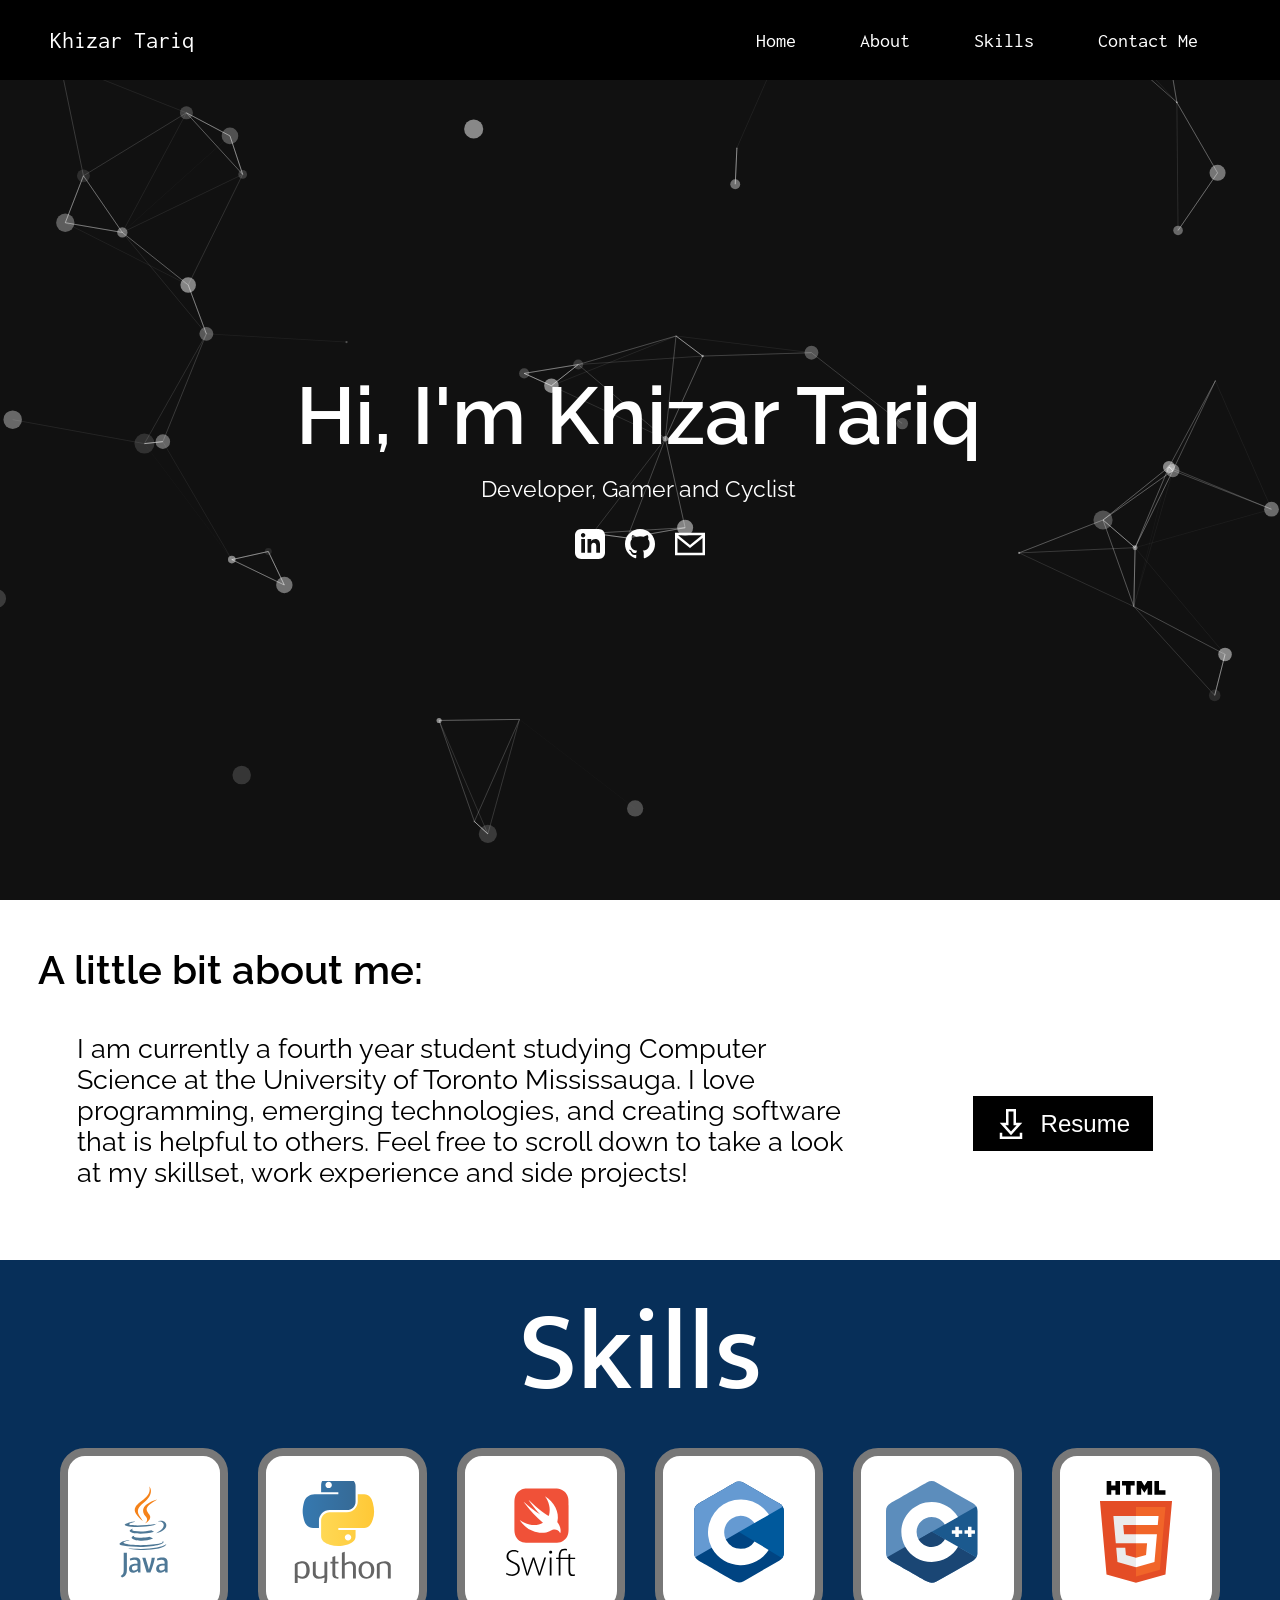
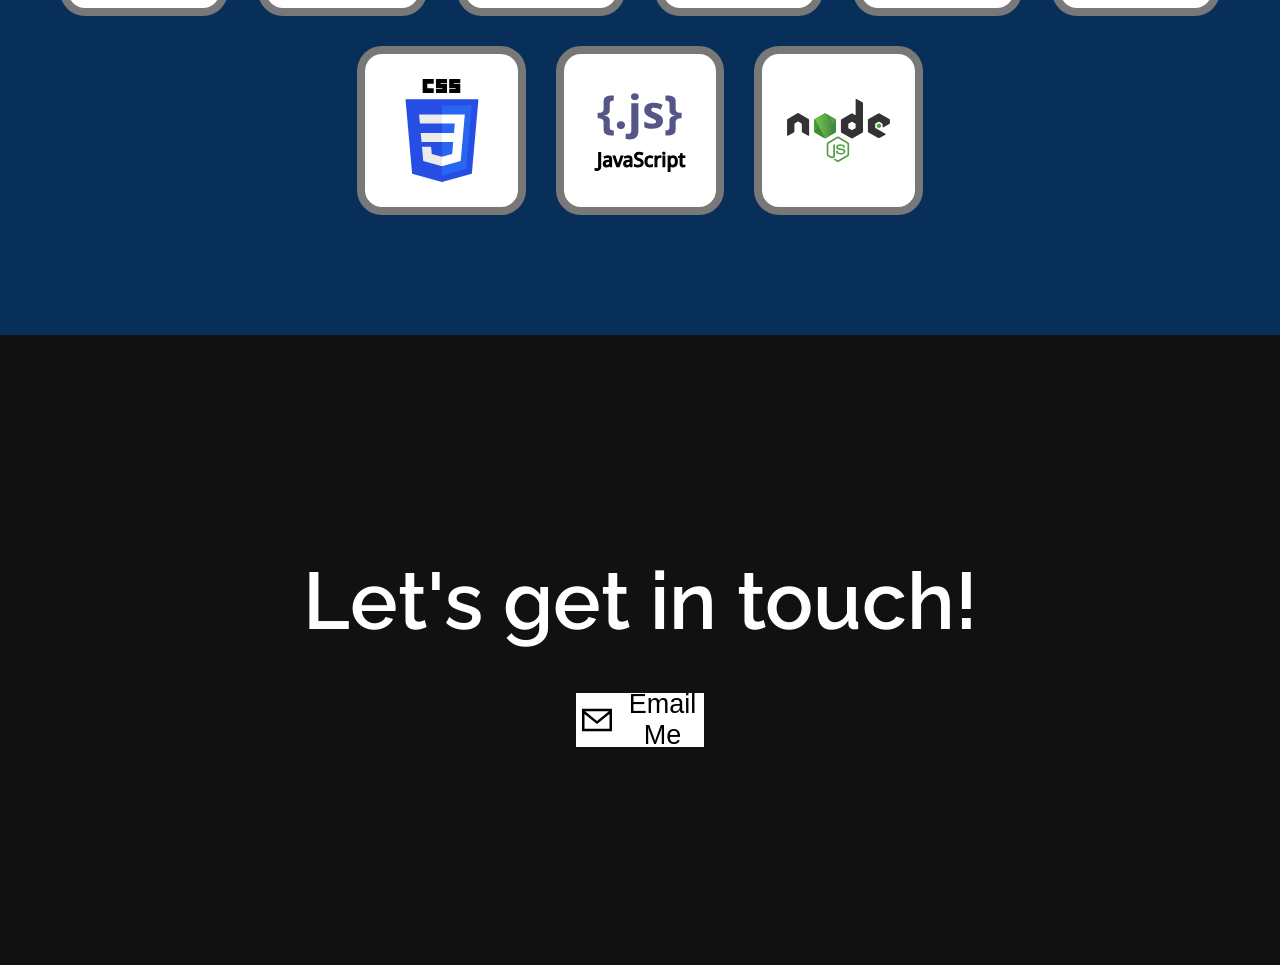
==== index.html @ c1192107 "Added Contact Me section" ====
<!DOCTYPE html>
<html lang="en">
<head>
	<meta charset="utf-8">
	<title>Khizar Tariq</title>

	<meta name="viewport" content="width=device-width, height=device-height, viewport-fit=cover, initial-scale=1" />
	<meta name="robots" content="noindex, nofollow" />
	<link rel="stylesheet" media="screen" href="style.css">

	<!-- Google Fonts -->
	<link rel="preconnect" href="https://fonts.googleapis.com">
	<link rel="preconnect" href="https://fonts.gstatic.com" crossorigin>
	<link href="https://fonts.googleapis.com/css2?family=Raleway:wght@400;600&display=block" rel="stylesheet">
	<link href="https://fonts.googleapis.com/css2?family=Mukta:wght@500&display=swap" rel="stylesheet">
	<link href="https://fonts.googleapis.com/css2?family=Inconsolata&display=swap" rel="stylesheet">
</head>

<body>
	<!-- particles.js container (background for landing page) -->
	<div id="particlesJS">
		<!-- landing div -->
		<div id="home">
			<!-- 
				Container is used for h1 and h2 to separate the padding from the actual header
				for the typewriter animation.
			-->	
			<div id="h1Container">
				<h1>Hi, I'm Khizar Tariq</h1>
			</div>

			<div id= "h2Container">
				<h2>Developer, Gamer and Cyclist</h2>
			</div>
			
			<!-- socials buttons -->
			<div id="socialButtons">
				<a href="https://www.linkedin.com/in/khizar-tariq/" target="_blank"><img src="images/socials/linkedin.svg" class="socials" alt="Linkedin"/></a>
				<a href="https://github.com/KhizarTariqq/" target="_blank"><img src="images/socials/github.svg" class="socials" alt="GitHub"/></a>
				<a href="mailto:khizar.tariq@mail.utoronto.ca" target="_blank"><img src="images/socials/email.svg" class="socials" alt="E-mail"/></a>
			</div>
		</div>
	</div>

	<!-- Scripts for particlesJS-->
	<script src="tsparticles.bundle.min.js"></script>
	<script src="js/app.js"></script>

	<!-- Navigation bar  -->
    <nav id="navbar">
        <div class="navbarContainer">
            <a href="#home" id="navbarLogo">Khizar Tariq</a>
			
            <div class="navbarToggle" id="mobile-menu">
                <span class="bar"></span>
                <span class="bar"></span>
                <span class="bar"></span>
            </div>
			
            <ul class="navbarMenu">
                <li class="navbarItem">
                    <a href="#home" class="navbarLinks">Home</a>
                </li>

                <li class="navbarItem">
                    <a href="#aboutMe" class="navbarLinks">About</a>
                </li>

                <li class="navbarItem">
                    <a href="#skills" class="navbarLinks">Skills</a>
                </li>
				
                <li class="navbarItem">
                    <a href="#contact" class="navbarLinks">Contact Me</a>
                </li>				
            </ul>
        </div>
    </nav>

	<!-- Script for navbar to appear/disappear on scroll -->
	<script src="js/navBar.js"></script>

	<!-- 
		TODO:
			1. Create mobile navigation bar
			2. Add CSS scrolling animations
			3. Create timeline for work experience
			4. Create contactMeDiv that says "Let's get in touch!" includes email, linkedin 
	-->

	<!-- About me div -->
	<div id="aboutMe">
		<div id="bioDiv">
			<h3> A little bit about me:</h3>
			
			<div id="bioContainer">	
				<p class="bio"> I am currently a fourth year student studying Computer Science at the University of Toronto
								Mississauga. I love programming, emerging technologies, and creating software that is helpful
								to others. Feel free to scroll down to take a look at my skillset, work experience and side projects!
				</p>
				
				<a href="files/resume.pdf" download="resume">
					<button id="resumeButton" type="button">
						<img src="images/misc/download.svg" class="downloadImage" alt="download"/>
						Resume
					</button>
				</a>
			</div>
		</div>
	</div>

	<!-- Skills div -->
	<div id="skills">
		<h4>Skills</h4>
		
		<div id="skillsContainer">
			<!-- Languages Images -->
			<img src="images/language%20images/java.svg#svgView(preserveAspectRatio(xMidYMid meet))" class="skillImage"/>
			<img src="images/language%20images/python.svg" class="skillImage"/>
			<img src="images/language%20images/swift.svg" class="skillImage"/>
			<img src="images/language%20images/c.svg" class="skillImage"/>
			<img src="images/language%20images/c++.svg" class="skillImage"/>
			<img src="images/language%20images/html.svg" class="skillImage"/>
			<img src="images/language%20images/css.svg" class="skillImage"/>
			<img src="images/language%20images/javascript.svg" class="skillImage"/>
			<img src="images/language%20images/nodejs.svg" class="skillImage"/>
		</div>
	</div>
	
	<script src="js/scrollAnimations.js"></script>

	<!-- Portfolio div --
	<div id="portfolio">
		<h4>Portfolio</h4>
		
		<div id="portfolioContainer">
			<div class="project">
			
			</div>
		</div>
	</div> -->


	<!-- work experience div --
	<div id="workExp">

	</div> -->

	<!-- contact me div -->
	<div id="contact">
		<div id="contactContainer">
			<h6>Let's get in touch!</h6>
			<a href="mailto:khizar.tariq@mail.utoronto.ca">
				<button id="emailButton" type="button">
					<img src="images/socials/email.svg" id="emailIcon" alt="E-mail"/>
					<span id="emailText">Email Me</span>
				</button>
			</a>
		</div>
	</div>
</body>
</html>
---- style.css ----
html,body{ 
	width:100%;
	min-height:100%;
	background:#111;
	padding: 0px;
	margin: 0px;
	position:relative;
	overflow-x: hidden;
	-webkit-tap-highlight-color: rgba(0, 0, 0, 0);
}

canvas{
  display:block;
  vertical-align:bottom;
  width:100%;
  height:100%;
  position:absolute;
}

/* particlesJS container*/
#particlesJS{
  width: 100%;
  height: 100vh;
  position:relative;
  z-index:0;
  top:0;
  left:0;
}

/* New Navbar */
a {
  color: #000;
}

#navbar{
	background: black;
	height: 80px;
	width:100vw;
	display: flex;
	justify-content: center;
	align-items: center;
	font-size: 1rem;
	position: fixed;
	top: 0;
	z-index: 2;
	transition: 0.3s;
	font-family: 'Inconsolata', monospace;
}

.navbarContainer{
  display: flex;
  justify-content: space-between;
  height: 80px;
  z-index: 1;
  width: 100%;
  max-width: 1300px;
  margin: 0 auto;
  padding: 0 50px;
}

#navbarLogo {
	display: flex;
	align-items: center;
	cursor: pointer;
	text-decoration: none;
	font-size:18pt;
	color:white;
}

.navbarMenu{
	display: flex;
	align-items: center;
	list-style: none;
}

.navbarLinks{
	color: white;
	text-decoration: none;
	display: inline-block;
	padding: 2rem;
	position: relative;
	font-size:15pt;
	font-family: 'Inconsolata', monospace;
}

@media (max-width: 768px){
	.navbarContainer {
	display: flex;
	justify-content: space-between;
	height: 80px;
	z-index: 1;
	width: 100%;
	max-width: 1300px;
	padding: 0;
	}

	.navbarMenu {
	display: grid;
	grid-template-columns: auto;
	margin: 0;
	width: 100vw;
	position: absolute;
	top: -1000px;
	opacity: 1;
	transition: all 0.5s ease;
	z-index: -1;
	padding:0;
	}

	.navbarMenu.active {
	background: #131313;
	top: 100%;
	opacity: 1;
	transition: all 0.5s ease;
	z-index: 99;
	height: 50vh;
	font-size: 2vh;
	}

	#navbarLogo {
	padding-left: 20px;

	}

	.navbarToggle .bar {
	width: 25px;
	height: 3px;
	margin: 5px auto;
	transition: all 0.3s ease-in-out;
	background: #fff;
	}

	.navbarItem {
	width: 100%;
	}

	.navbarLinks {
	text-align: center;
	padding:0;
	width: 100%;
	display: table;
	}


	.button {
	display: flex;
	justify-content: center;
	align-items: center;
	width: 80%;
	height: 80px;
	margin: 0;
	}

	#mobile-menu {
		margin-top:auto;
		margin-bottom:auto;
		padding-right:20px;
	}

	.navbarToggle .bar {
	display: block;
	cursor: pointer;
	}

	#mobile-menu.is-active .bar:nth-child(2) {
	opacity: 0;

	}

	#mobile-menu.is-active .bar:nth-child(1) {
	transform: translateY(8px) rotate(45deg);
	}

	#mobile-menu.is-active .bar:nth-child(3) {
	transform: translateY(-8px) rotate(-45deg);
	}
}

/* Landing div */
#home{
	position:absolute;
	height:100%;
	width:100%;
	z-index:0;
}

/* Padding is separated from the main header to ensure the cursor
   border doesn't include padding */
#h1Container{
	padding-top: 35vh;
	padding-bottom: 1.5vh;
}

h1{
    width: 60%;
	font-family: 'Raleway', sans-serif;
	font-weight:600;
    font-size: 60pt;
    color: #FFFFFF;
	text-align: center;
	margin-left:auto;
	margin-right:auto;
	margin-bottom: 0px;
	position:relative;
	z-index:1;
}

#h2Container{
	padding-bottom: 3vh;
}

h2{
    width: 60%;
	font-family: 'Raleway', sans-serif;
	font-weight:400;
    font-size: 17pt;
    color: #FFFFFF;
    text-align: center;
    margin: auto;
	position:relative;
	z-index:1;	
}

/* Type writer animation for h1 and h2*/
h1{
	border-right: solid 3px transparent;
	white-space: nowrap;
	overflow: hidden;    
	animation: animated-texth1 4s steps(29,end) 1s 1 normal both,
             animated-cursor 600ms steps(29,end) infinite;
}

h2{
	border-right: solid 3px transparent;
	white-space: nowrap;
	overflow: hidden;   
    animation: animated-texth2 3.5s steps(29,end) 5s 1 normal both,
             animated-cursor 600ms steps(29,end) infinite;  
}

/* Text animation. Reduced width for h2 (since it has a smaller font)*/
@keyframes animated-texth1{
  from{width: 0;}
  to{width: 800px;}
}

@keyframes animated-texth2{
  from{width: 0;}
  to{width: 380px;}
}
/* Cursor animations */
@keyframes animated-cursor{
  from{border-right-color: rgba(255,255,255,.75);}
  to{border-right-color: transparent;}
}

/* Social button image */
.socials{
  width: 30px;
  height: 30px;
  display:block;
  z-index:1;
  position:relative;
  margin: 0 10px;
  -webkit-filter: invert(100%);
  filter: invert(100%);
}

/* div to group social buttons */
#socialButtons{
	display: flex;
	justify-content: center;
	align-items: center;
	position:relative;
}

/* About me div */
#aboutMe{
	position:relative;
	background-color:white;
	height:360px;
	width:100vw;
	display: flex;
	align-items: center;
	z-index:0;
}

h3{
    width:35%;
	font-family:'Raleway', sans-serif;
	font-weight:600;
    font-size:30pt;
    color:black;
	margin-top:0;
	position:relative;
	padding-left:3vw;
}

.bio{
	font-family:'Raleway', sans-serif;
	font-weight:400;
    font-size:20pt;
    color:black;
	position:relative;
	padding-left:6vw;
	width:60vw;
	padding-right:10vw;
	margin-top:0;
}

#bioContainer{
	 display:flex;
	 align-items:center;
}

#resumeButton{
	/* TODO: space button in imddle of remaining space in div both horizontally and vertically */
	border:none;
	background:black;
	color:white;
	display: inline-flex;
	align-items: center; 
	height:55px;
	width:180px;
	justify-content:center;
	font-size:18pt;
}

.downloadImage{
	-webkit-filter: invert(100%);
	filter: invert(100%);
	padding-right:15px;
	height:30px;
	width:30px;
}

/* Skills div */
#skills{
	height: 75vh;
	position:relative;
	background-color:#072f59;
	overflow:hidden;
}

h4{
	color:white;
	width:35%;
	font-family: 'Mukta', sans-serif;
	font-weight:500;
    font-size:85pt;
	position:relative;
	margin:auto;
	text-align:center;
}

#skillsContainer{
	display:flex;
	align-items:center;
	justify-content:center;
	margin-left:auto;
	position:relative;
	width: 100vw;
	margin:auto;
	flex-wrap:wrap;
	column-gap:10px;
	row-gap:30px;
	overflow:hidden;
}

.skillImage{ 
	width:8vw;
	height:8vw;
	position:relative;
	margin:0 10px;
	aspect-ratio:auto;
	border-radius: 25px;
	border: 8px solid #787878;
	background:white;
	padding:25px;
	opacity: 0;
	transform: translateY(100px);
	transition: transform 1s, opacity 1s;
}

/* Scrolling animation */
.fadeIn {
  opacity: 1;
  transform: translateY(0px);
}

.fadeIn2 {
  opacity: 1;
  transform: translateY(0px);
  transition-delay:0.25s;
}

.fadeIn3 {
  opacity: 1;
  transform: translateY(0px);
  transition-delay:0.5s;
}

.fadeIn4 {
  opacity: 1;
  transform: translateY(0px);
  transition-delay:0.75s;
}

.fadeIn5 {
  opacity: 1;
  transform: translateY(0px);
  transition-delay:1s;
}

.fadeIn6 {
  opacity: 1;
  transform: translateY(0px);
  transition-delay:1.25s;
}

.fadeIn7 {
  opacity: 1;
  transform: translateY(0px);
  transition-delay:1.5s;
}

.fadeIn8 {
  opacity: 1;
  transform: translateY(0px);
  transition-delay:1.75s;
}

.fadeIn9 {
  opacity: 1;
  transform: translateY(0px);
  transition-delay:2s;
}

/* Portfolio div */
#portfolio{
	height:70vh;
	position:relative;
	background-color:#072f59;
}

/* Work exp div */

/* Contact me div */
#contact{
	height:70vh;
	vertical-align:center;
}

#contactContainer{
	display:flex;
	flex-direction:column;
	height:100%;
	align-items:center;
	justify-content:center;
}

/* Same settings as h1 but without typing animation */
h6{
    width: 60%;
	font-family: 'Raleway', sans-serif;
	font-weight:600;
    font-size: 60pt;
    color: #FFFFFF;
	text-align: center;
	position:relative;
	z-index:1;
	margin-bottom:5vh;
	margin-top:0;
}

#emailButton{
	width:10vw;
	height:6vh;
	z-index:3;
	border:none;
	background-color:white;
	display: inline-flex;
	align-items: center;
	justify-content:center;
	font-size:3vh;
	text-decoration:none;
}

#emailIcon{
	height:30px;
	width:30px;
	padding-right:15px;
	z-index:3;
}

#emailText{
	/* Z-index required to prevent particles being shown through text */
	z-index:3;
}

/* Mobile settings*/
@media (max-width: 768px){
	/* Fix for mobile viewport height */
	body{
		min-height: 100vh;
		min-height: -webkit-fill-available;
	}

	html{
		height: -webkit-fill-available;
	}

	#particlesJS{
		height: -webkit-fill-available;
		height:100svh;
	}
	
	/* navBar */
	#navBar{
		/* Temporarily hidden until hamburger menu is made for mobile 
		visibility:hidden;*/
		
		height:65px;
	}
	
	/* Hide the desktop menu on mobile */
	#menu{
		display:none;
	}
	
	#logo{
		font-size:14pt;
		padding-left:25px;
	}
	
	#menuIcon{
		display:block;
		height:30px;
		width:30px;
		margin-top:auto;
		margin-bottom:auto;
		padding-right:25px;
	}
	
	/* Landing div */
	#home{
		height: -webkit-fill-available;
	}
	
	#h1Container{
		padding-bottom: 1.25vh;
	}

	#h2Container{
		padding-bottom: 2vh;
	}

    h1{
        width: 88%;
        font-size: 25pt;
    }

    h2{
        width: 60%;
        font-size: 10pt;
    }
	
	/* TODO: Change cursor width for mobile typewriter animation */
	/* Typewriter animation mobile adjustments*/
	@keyframes animated-texth1{
	  from{width: 0;}
	  to{width: 85vw;}
	}

	@keyframes animated-texth2{
		from{width: 0;}
		to{width: 55vw;}
	}
	
	/* About me div */
	#aboutMe{
		height:330px;
	}
	
	h3{
		font-size:20pt;
		width:100vw;
		padding-left:5vw;
	}
	
	.bio{
		font-size:12pt;
		padding-left:8vw;
		margin-right:auto;
		width:85vw;
	}
	
	
	#bioContainer{
		flex-direction:column;
	}
	
	#resumeButton{
		width:125px;
		height:40px;
		font-size:14pt;
		padding-left:0;
		box-sizing:border-box;
	}
	
	.downloadImage{
		padding-right:10px;
		height:20px;
		width:20px;
	}
	
	/* Skills div */
	#skillsContainer{
		row-gap:15px;
		column-gap:0px;
	}
	
	#skills{
		height:470px;
	}
	
	h4{
		font-size:40pt;
		width:100vw;
		padding-top:15px;
		padding-bottom:5px;
	}
	
	.skillImage{
		width:60px;
		height:60px;
		border: 4px solid #787878;
		padding:15px;
	}
	
	/* Work exp div */
	
	/* Side projects div */
	
	/* Contact div */
	
	#contact{
		height:55svh;
	}
	
	h6{
		font-size:25pt;
		width:100vw;
		margin-bottom:25px;
	}
	
	#emailButton{
		height:40px;
		width:150px;
		font-size:14pt;
	}
	
	#emailIcon{
		height:27px;
		width:27px;
	}
}
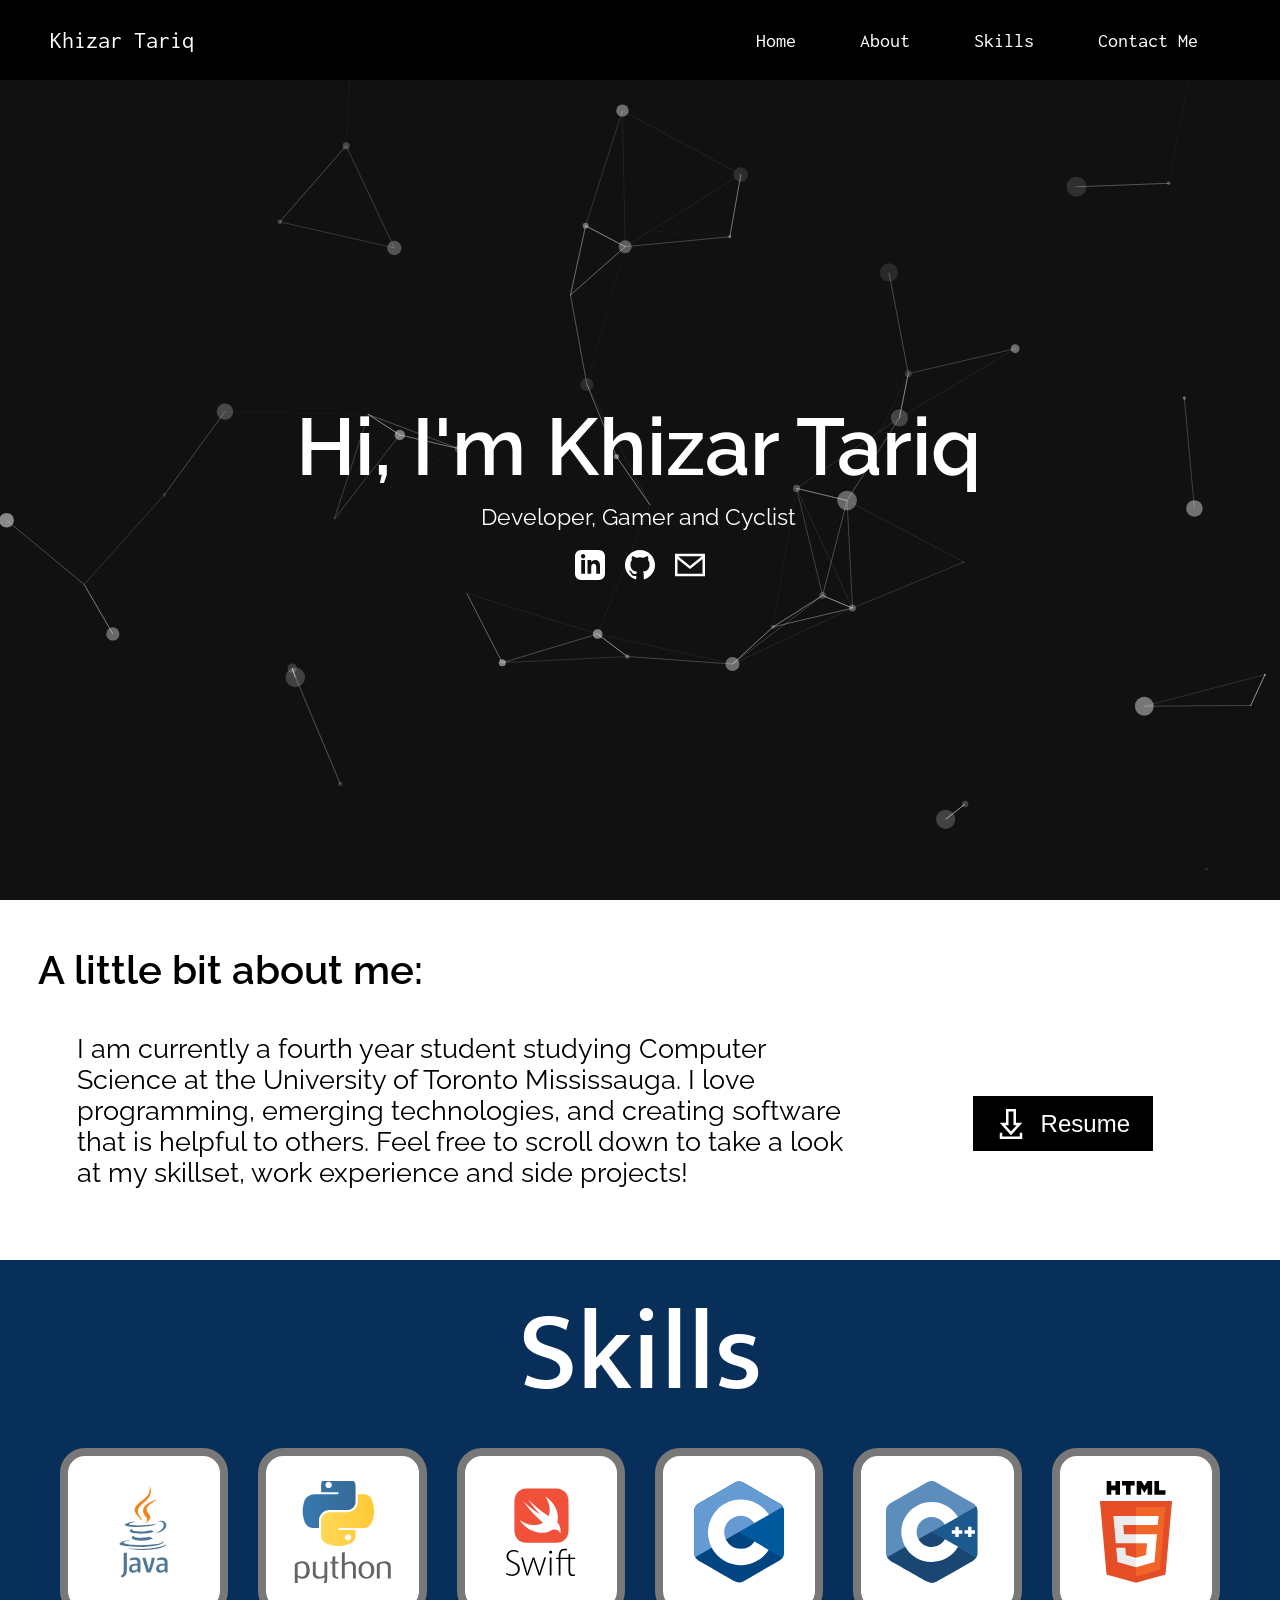
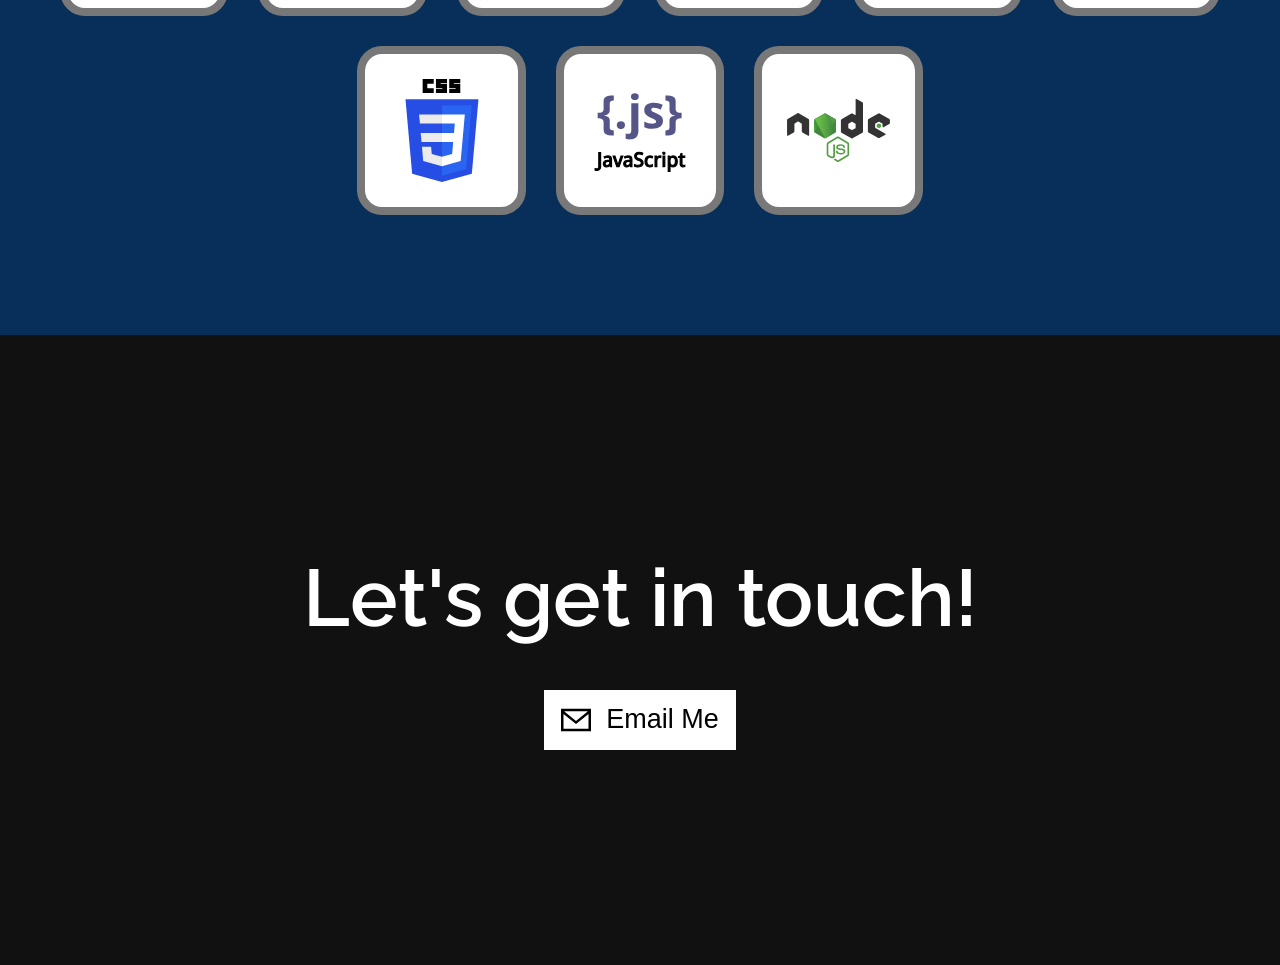
==== commit 6389609d: "Revamped home div to use flexbox, makes centering more consistent on mobile and different resolution" ====
--- a/index.html
+++ b/index.html
@@ -21,23 +21,20 @@
 	<div id="particlesJS">
 		<!-- landing div -->
 		<div id="home">
-			<!-- 
-				Container is used for h1 and h2 to separate the padding from the actual header
-				for the typewriter animation.
-			-->	
-			<div id="h1Container">
+			<div id="homeContainer">
+				<!-- 
+					Container is used for h1 and h2 to separate the padding from the actual header
+					for the typewriter animation.
+				-->	
 				<h1>Hi, I'm Khizar Tariq</h1>
-			</div>
-
-			<div id= "h2Container">
 				<h2>Developer, Gamer and Cyclist</h2>
-			</div>
-			
-			<!-- socials buttons -->
-			<div id="socialButtons">
-				<a href="https://www.linkedin.com/in/khizar-tariq/" target="_blank"><img src="images/socials/linkedin.svg" class="socials" alt="Linkedin"/></a>
-				<a href="https://github.com/KhizarTariqq/" target="_blank"><img src="images/socials/github.svg" class="socials" alt="GitHub"/></a>
-				<a href="mailto:khizar.tariq@mail.utoronto.ca" target="_blank"><img src="images/socials/email.svg" class="socials" alt="E-mail"/></a>
+				
+				<!-- socials buttons -->
+				<div id="socialButtons">
+					<a href="https://www.linkedin.com/in/khizar-tariq/" target="_blank"><img src="images/socials/linkedin.svg" class="socials" alt="Linkedin"/></a>
+					<a href="https://github.com/KhizarTariqq/" target="_blank"><img src="images/socials/github.svg" class="socials" alt="GitHub"/></a>
+					<a href="mailto:khizar.tariq@mail.utoronto.ca" target="_blank"><img src="images/socials/email.svg" class="socials" alt="E-mail"/></a>
+				</div>
 			</div>
 		</div>
 	</div>
--- a/style.css
+++ b/style.css
@@ -184,11 +184,14 @@
 	z-index:0;
 }
 
-/* Padding is separated from the main header to ensure the cursor
-   border doesn't include padding */
-#h1Container{
-	padding-top: 35vh;
-	padding-bottom: 1.5vh;
+#homeContainer{
+	height:calc(100% - 80px);
+	top:80px;
+	position:relative;
+	display:flex;
+	flex-direction:column;
+	align-items:center;
+	justify-content:center;
 }
 
 h1{
@@ -198,15 +201,9 @@
     font-size: 60pt;
     color: #FFFFFF;
 	text-align: center;
-	margin-left:auto;
-	margin-right:auto;
-	margin-bottom: 0px;
 	position:relative;
 	z-index:1;
-}
-
-#h2Container{
-	padding-bottom: 3vh;
+	margin:0;
 }
 
 h2{
@@ -216,9 +213,10 @@
     font-size: 17pt;
     color: #FFFFFF;
     text-align: center;
-    margin: auto;
 	position:relative;
 	z-index:1;	
+	margin-top:10px;
+	margin-bottom:20px;
 }
 
 /* Type writer animation for h1 and h2*/
@@ -476,6 +474,10 @@
 #emailButton{
 	width:10vw;
 	height:6vh;
+	
+	/* Min height and width used to keep "Email Me" on one line for smaller displays */
+	min-width:192px;
+	min-height:60px;
 	z-index:3;
 	border:none;
 	background-color:white;
@@ -563,6 +565,7 @@
     h2{
         width: 60%;
         font-size: 10pt;
+		margin-bottom:15px;
     }
 	
 	/* TODO: Change cursor width for mobile typewriter animation */
@@ -658,6 +661,8 @@
 		height:40px;
 		width:150px;
 		font-size:14pt;
+		min-height:initial;
+		min-width:initial;
 	}
 	
 	#emailIcon{
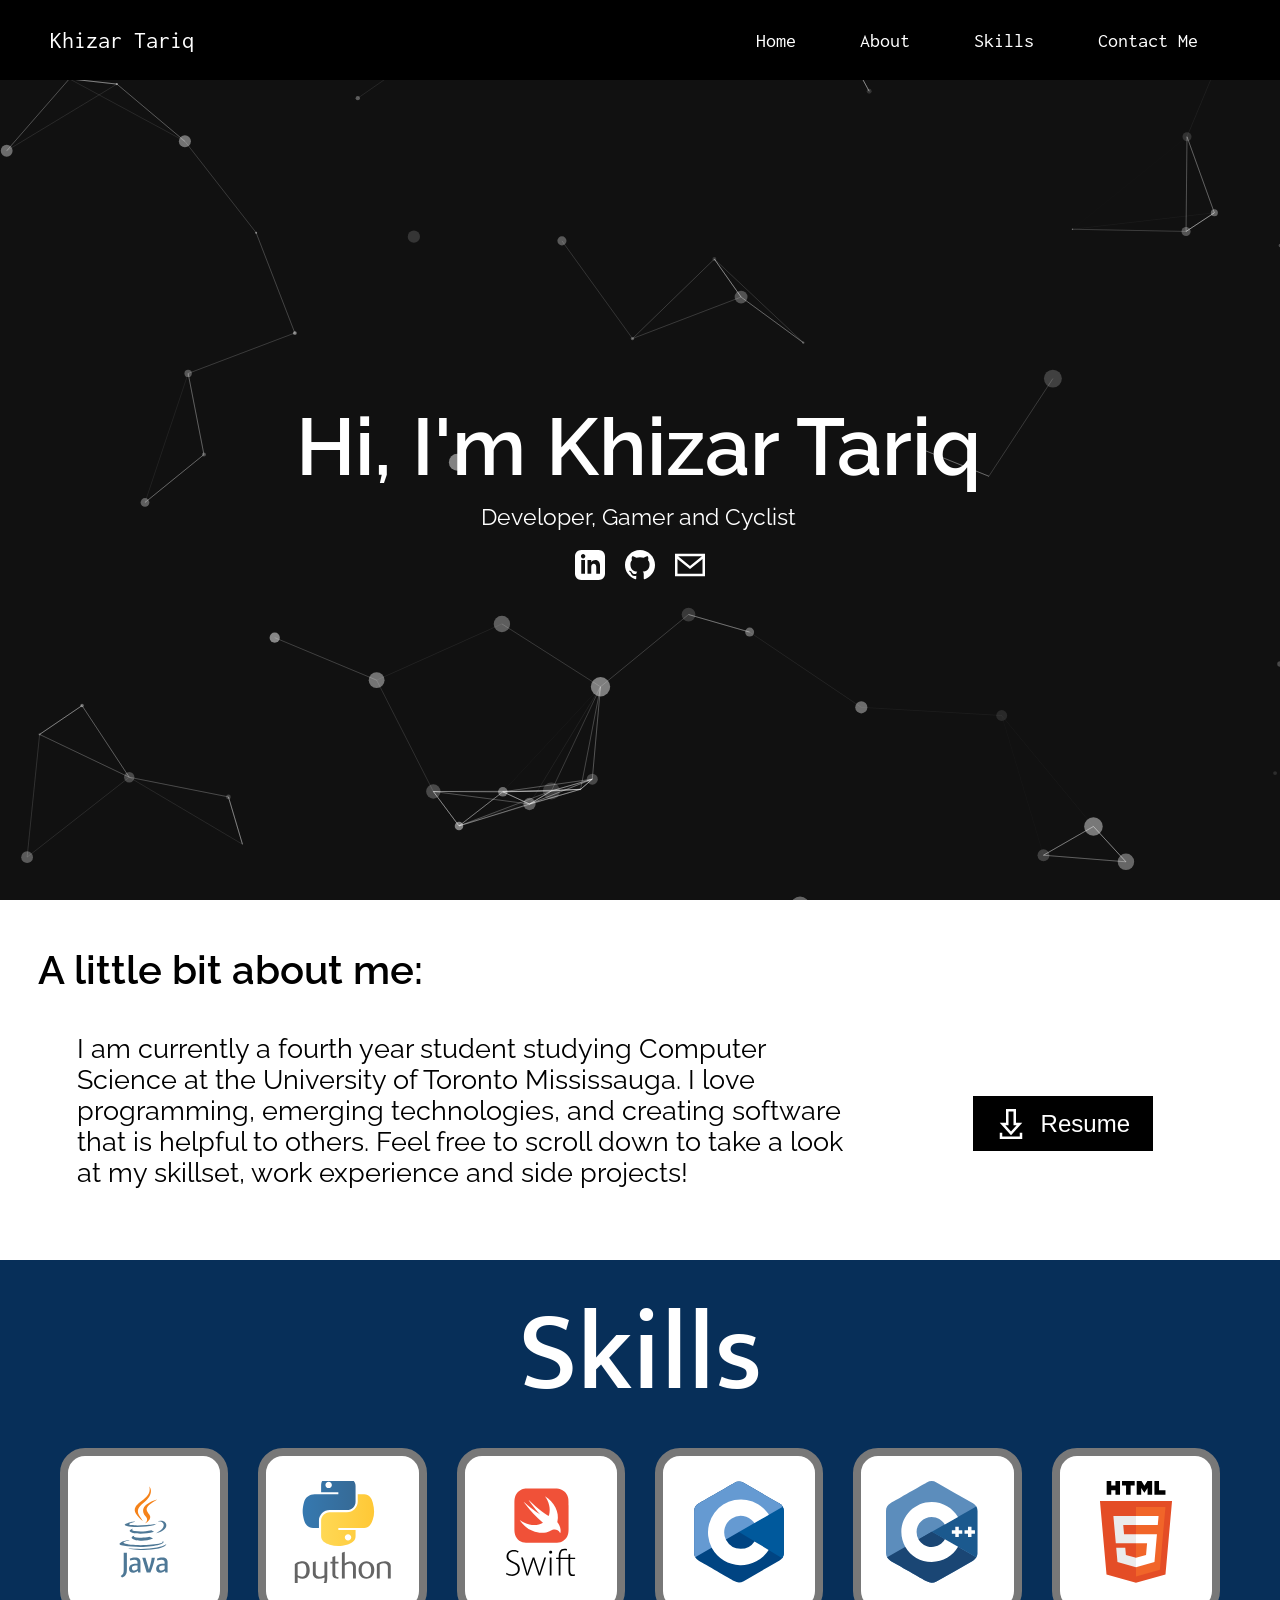
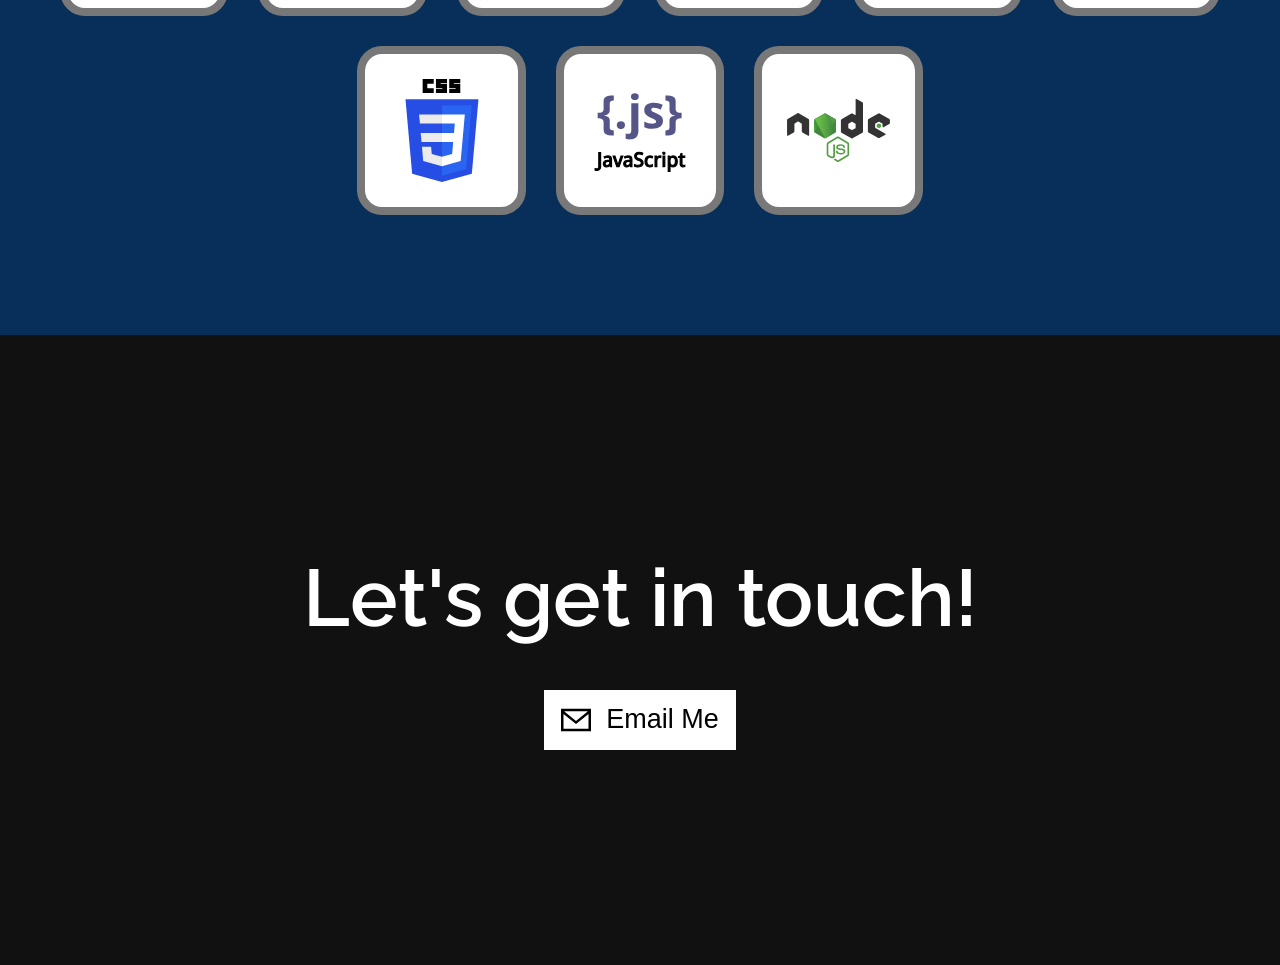
==== commit 2d1cb2c5: "Updated Resume and added portion for work exp section" ====
--- a/index.html
+++ b/index.html
@@ -126,22 +126,16 @@
 	
 	<script src="js/scrollAnimations.js"></script>
 
-	<!-- Portfolio div --
-	<div id="portfolio">
-		<h4>Portfolio</h4>
+	<!-- Work experience div
+	<div id="workExp">
+		<h4>Work Experience</h4>
 		
-		<div id="portfolioContainer">
-			<div class="project">
-			
+		<div id="workExpContainer">
+			<div class="job">
+				
 			</div>
 		</div>
-	</div> -->
-
-
-	<!-- work experience div --
-	<div id="workExp">
-
-	</div> -->
+	</div>
 
 	<!-- contact me div -->
 	<div id="contact">
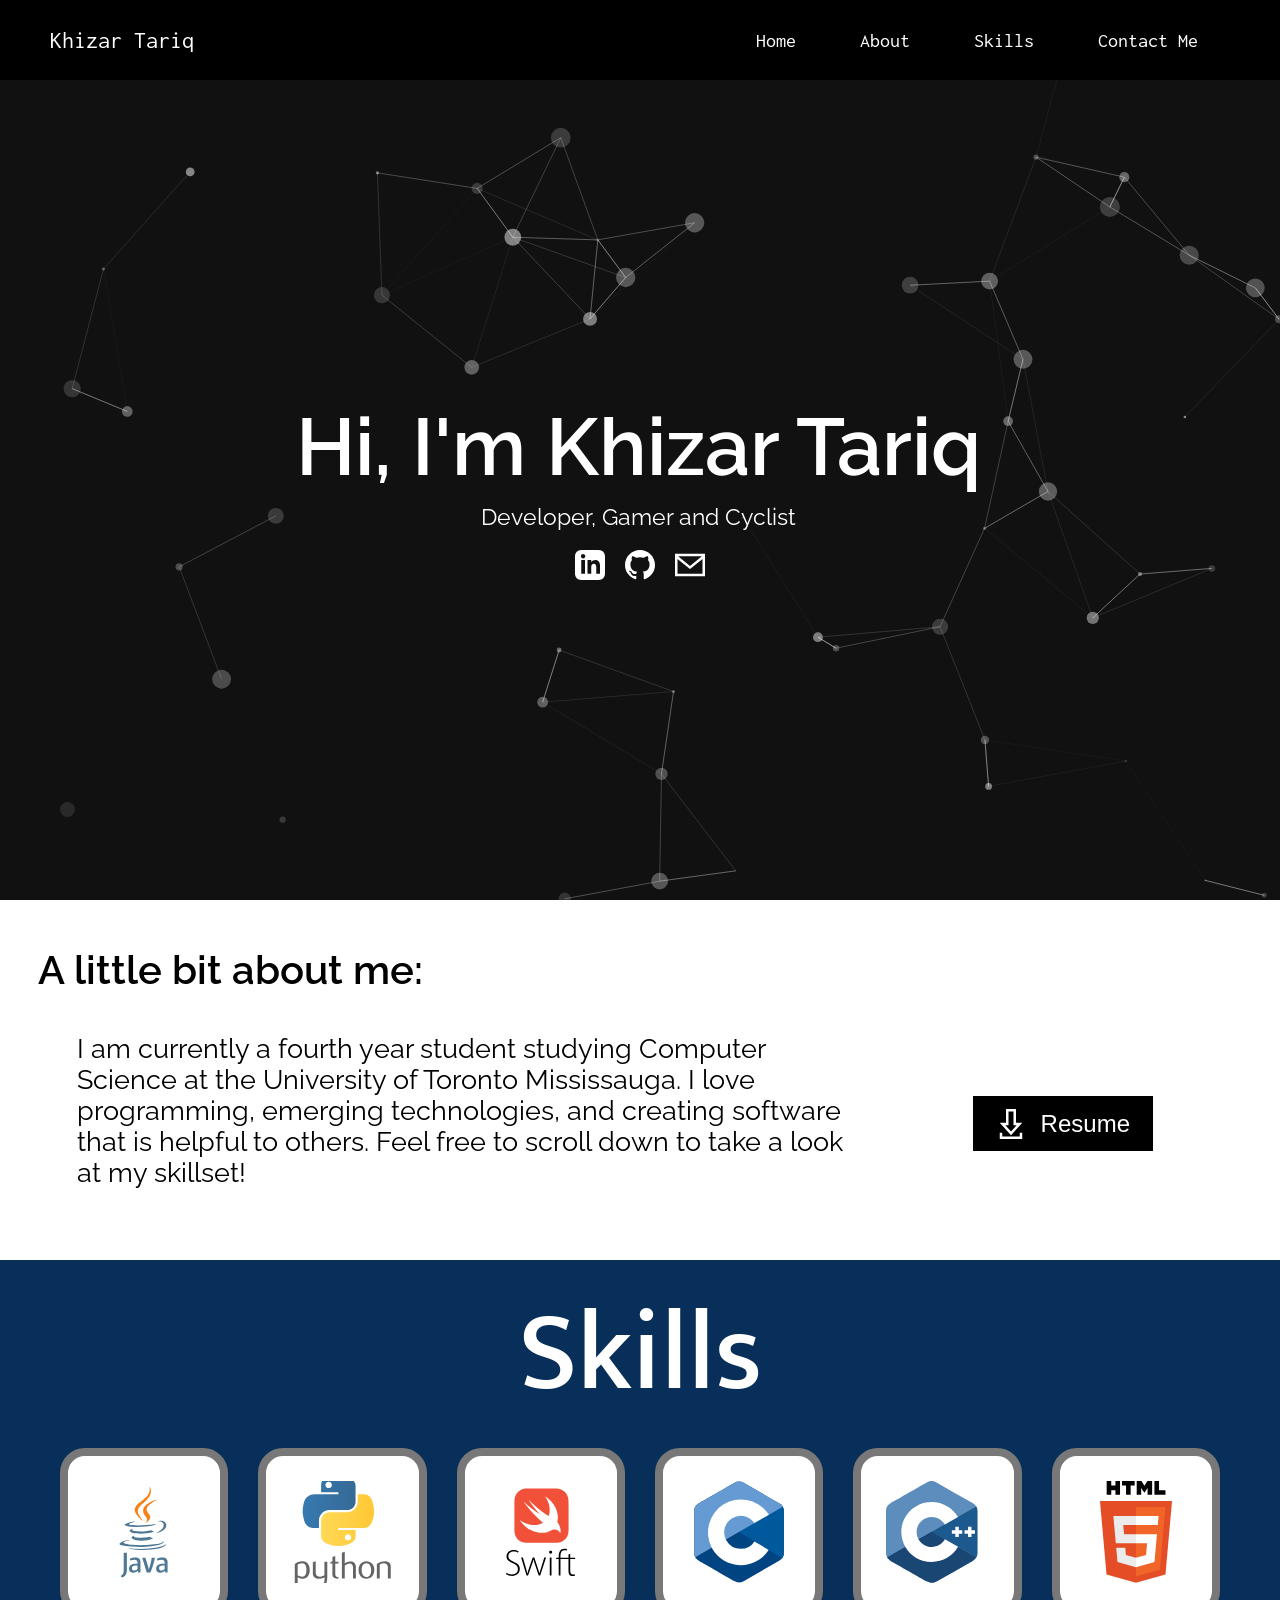
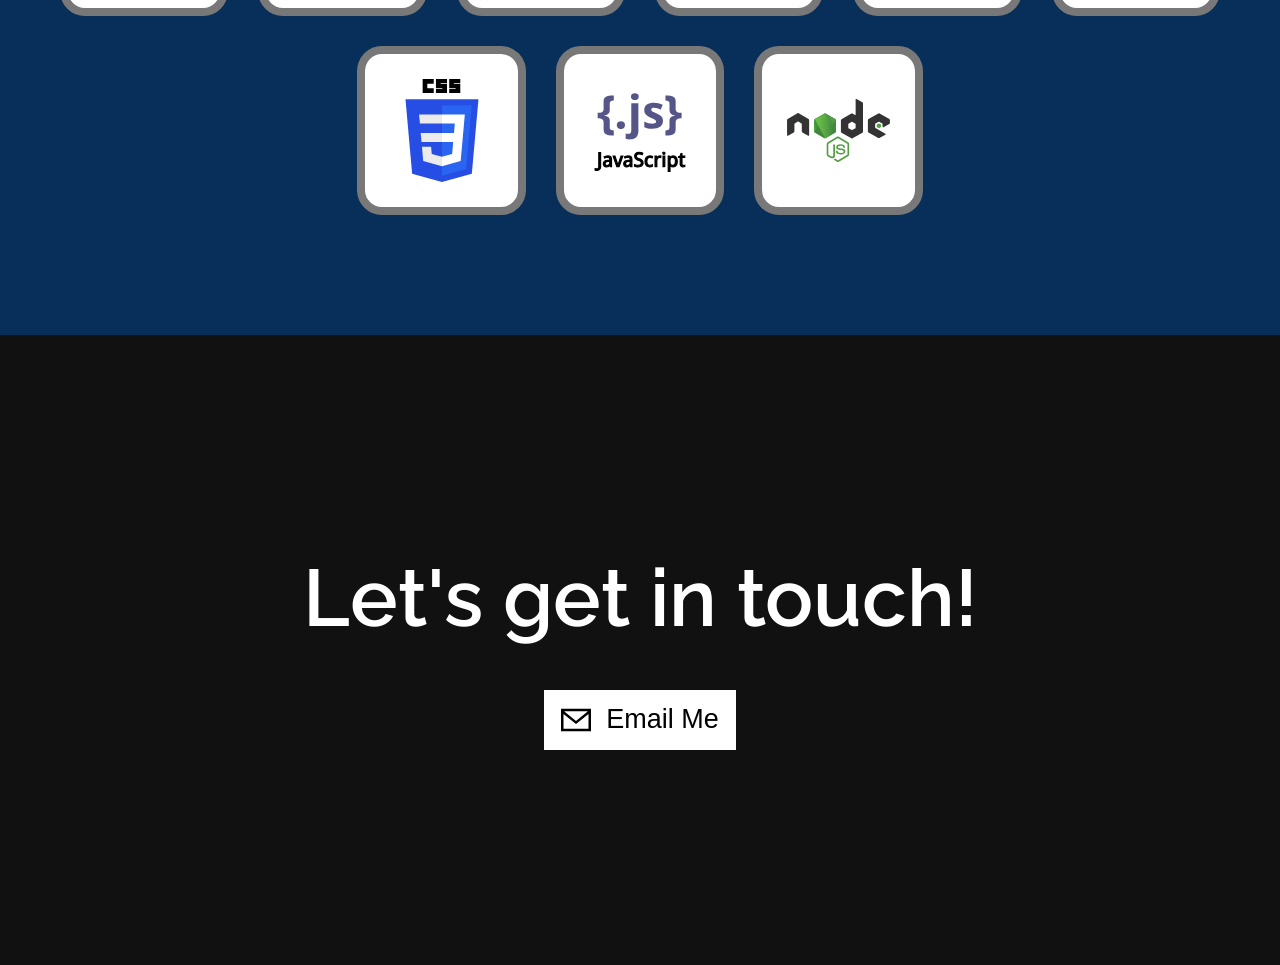
==== commit 78fe0898: "Updated bio" ====
--- a/index.html
+++ b/index.html
@@ -93,7 +93,7 @@
 			<div id="bioContainer">	
 				<p class="bio"> I am currently a fourth year student studying Computer Science at the University of Toronto
 								Mississauga. I love programming, emerging technologies, and creating software that is helpful
-								to others. Feel free to scroll down to take a look at my skillset, work experience and side projects!
+								to others. Feel free to scroll down to take a look at my skillset!
 				</p>
 				
 				<a href="files/resume.pdf" download="resume">
--- a/style.css
+++ b/style.css
@@ -335,6 +335,7 @@
 /* Skills div */
 #skills{
 	height: 75vh;
+	min-height:600px;
 	position:relative;
 	background-color:#072f59;
 	overflow:hidden;
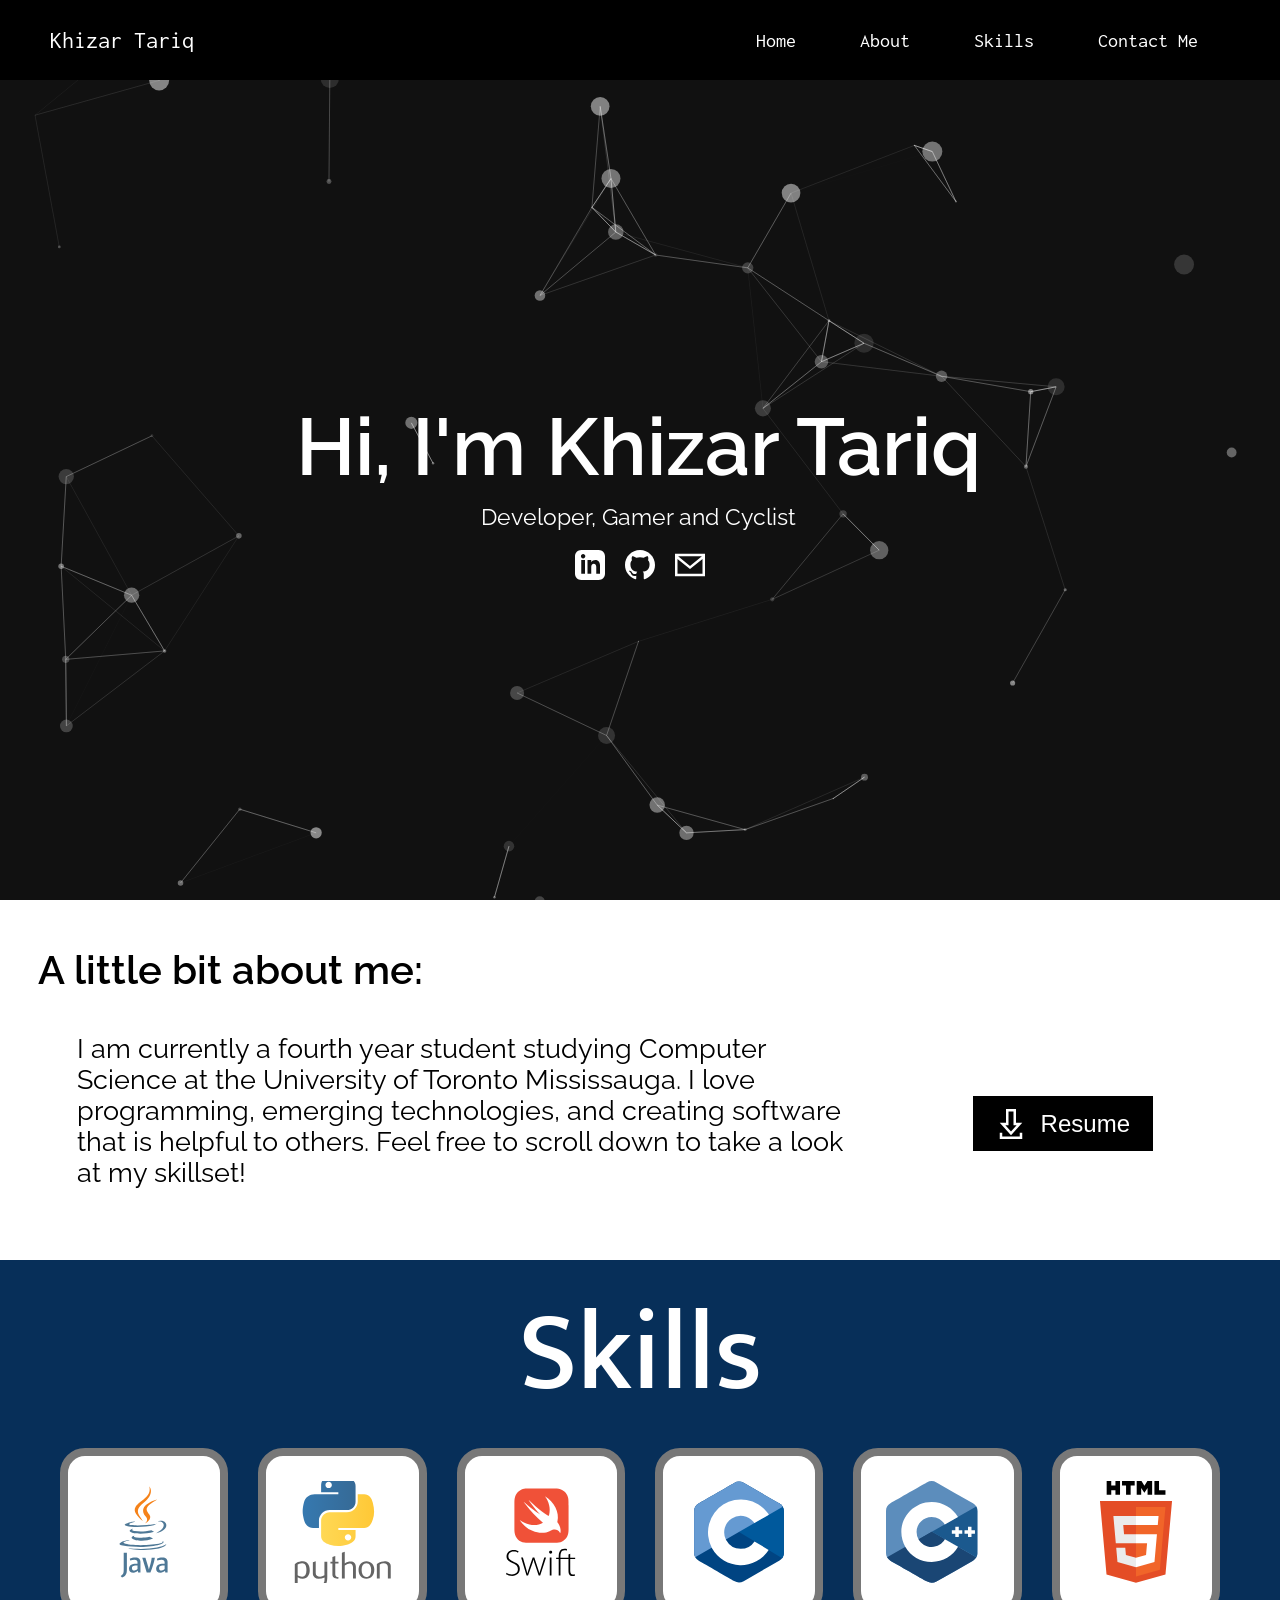
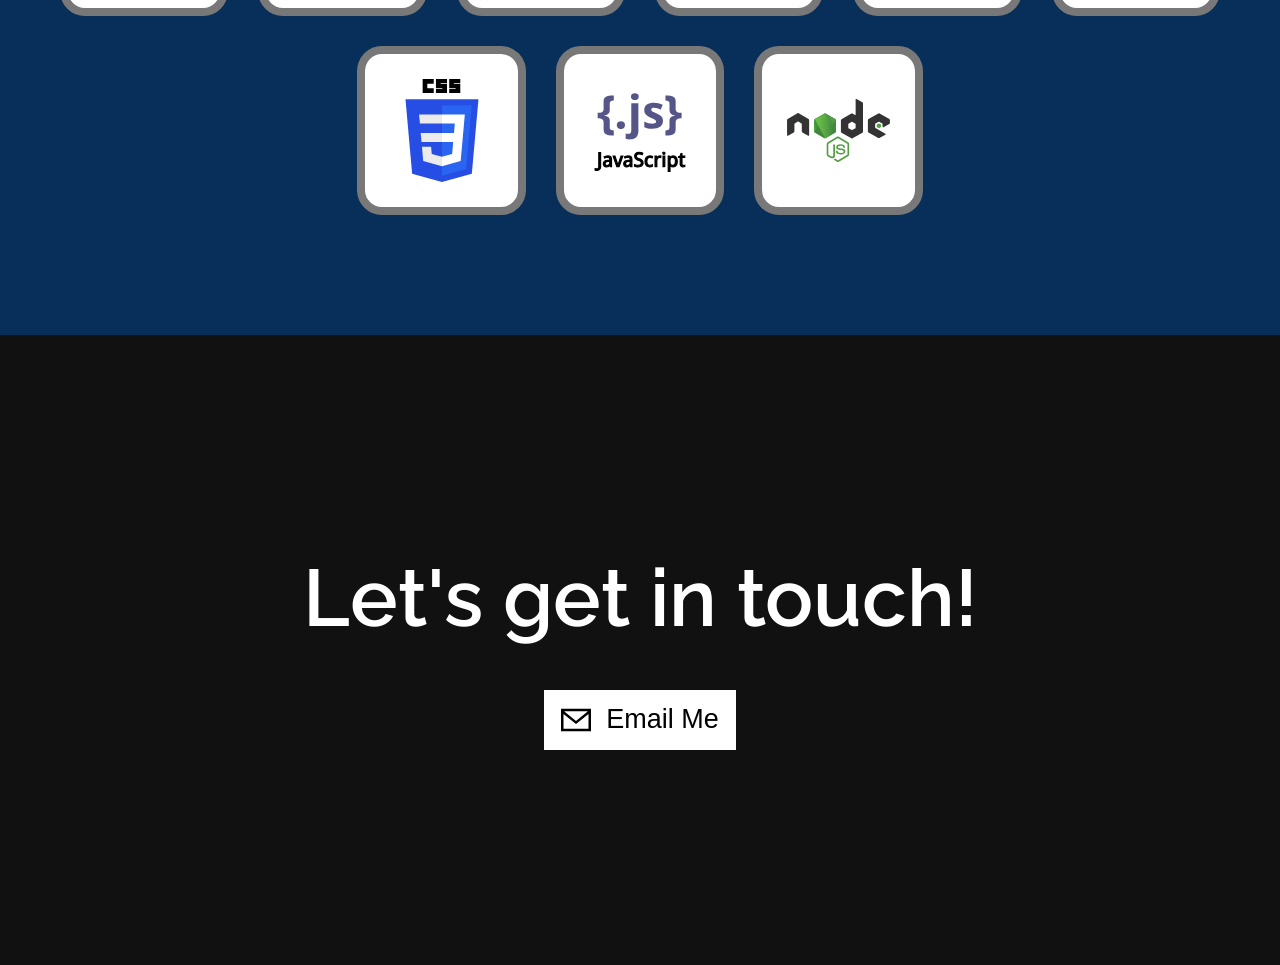
==== commit eb23ce3c: "Updated 2025 resume" ====
--- a/index.html
+++ b/index.html
@@ -77,14 +77,6 @@
 	<!-- Script for navbar to appear/disappear on scroll -->
 	<script src="js/navBar.js"></script>
 
-	<!-- 
-		TODO:
-			1. Create mobile navigation bar
-			2. Add CSS scrolling animations
-			3. Create timeline for work experience
-			4. Create contactMeDiv that says "Let's get in touch!" includes email, linkedin 
-	-->
-
 	<!-- About me div -->
 	<div id="aboutMe">
 		<div id="bioDiv">
@@ -126,17 +118,6 @@
 	
 	<script src="js/scrollAnimations.js"></script>
 
-	<!-- Work experience div
-	<div id="workExp">
-		<h4>Work Experience</h4>
-		
-		<div id="workExpContainer">
-			<div class="job">
-				
-			</div>
-		</div>
-	</div>
-
 	<!-- contact me div -->
 	<div id="contact">
 		<div id="contactContainer">
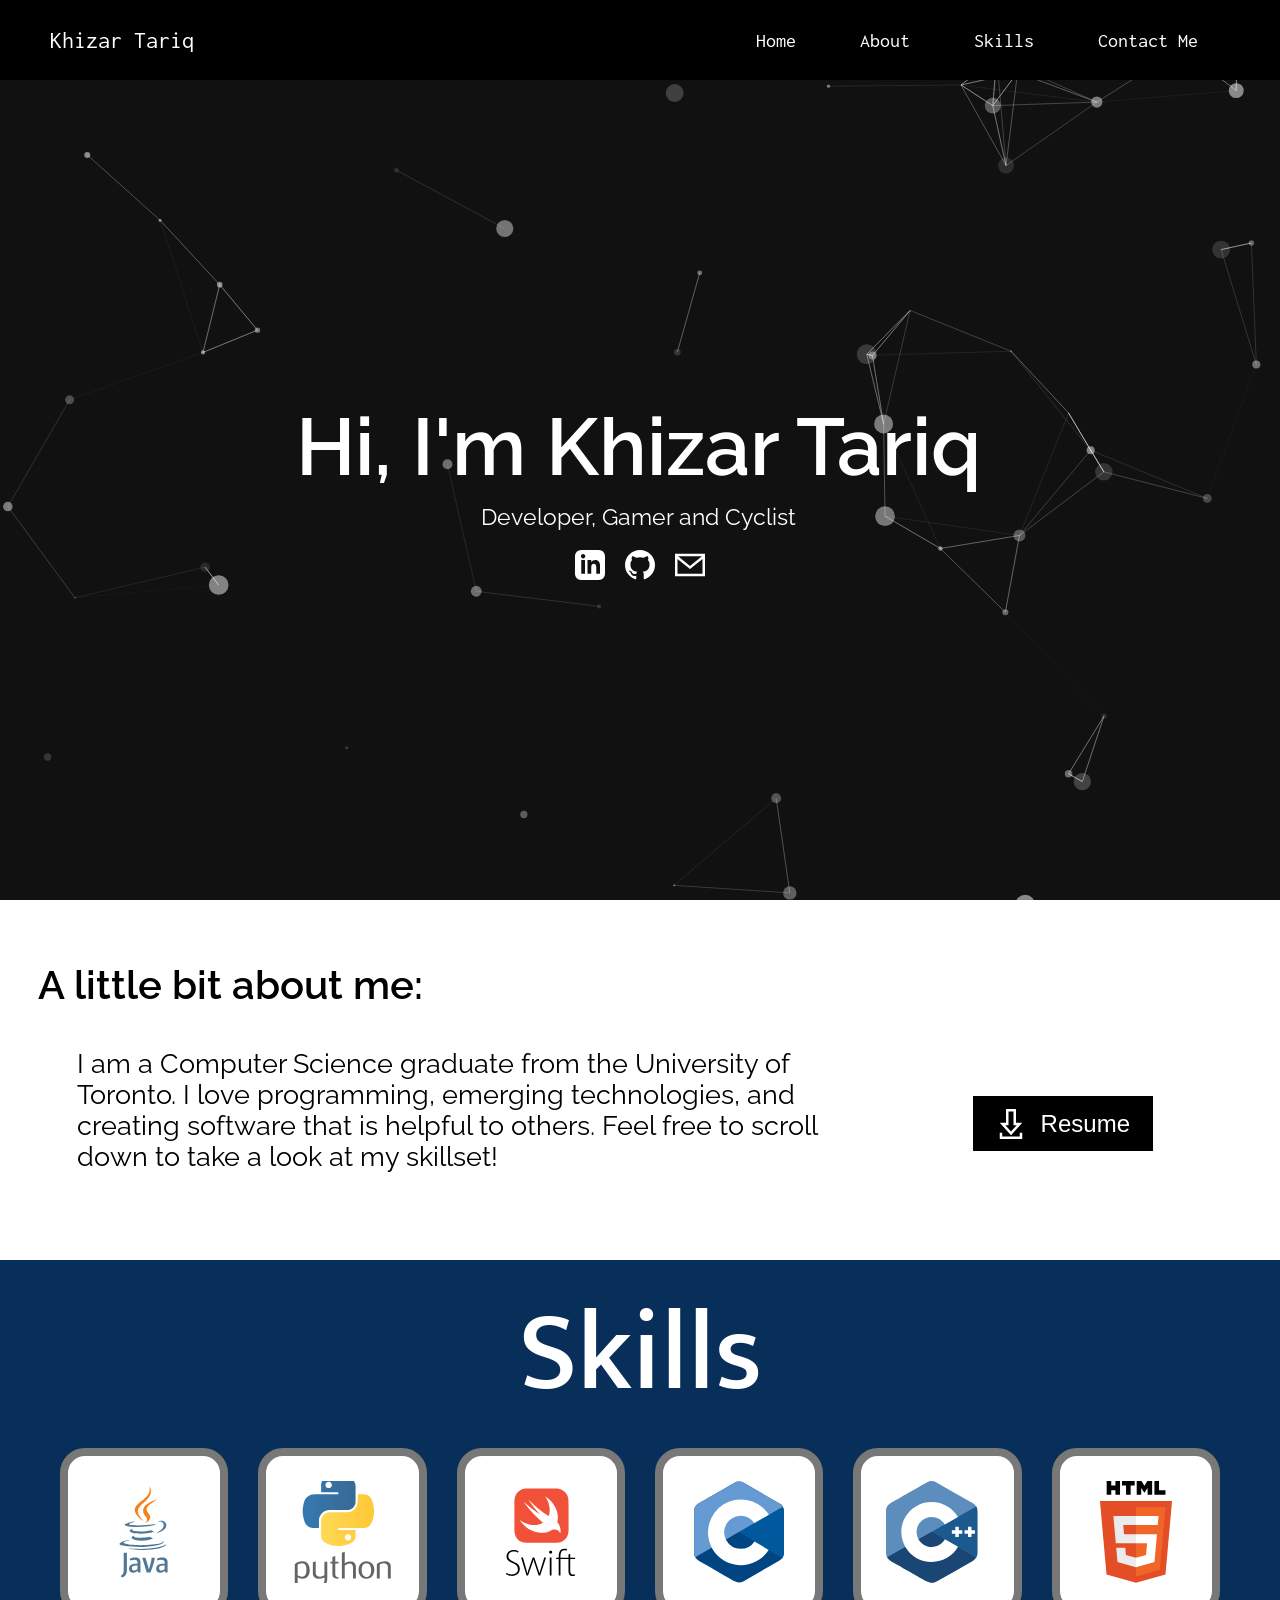
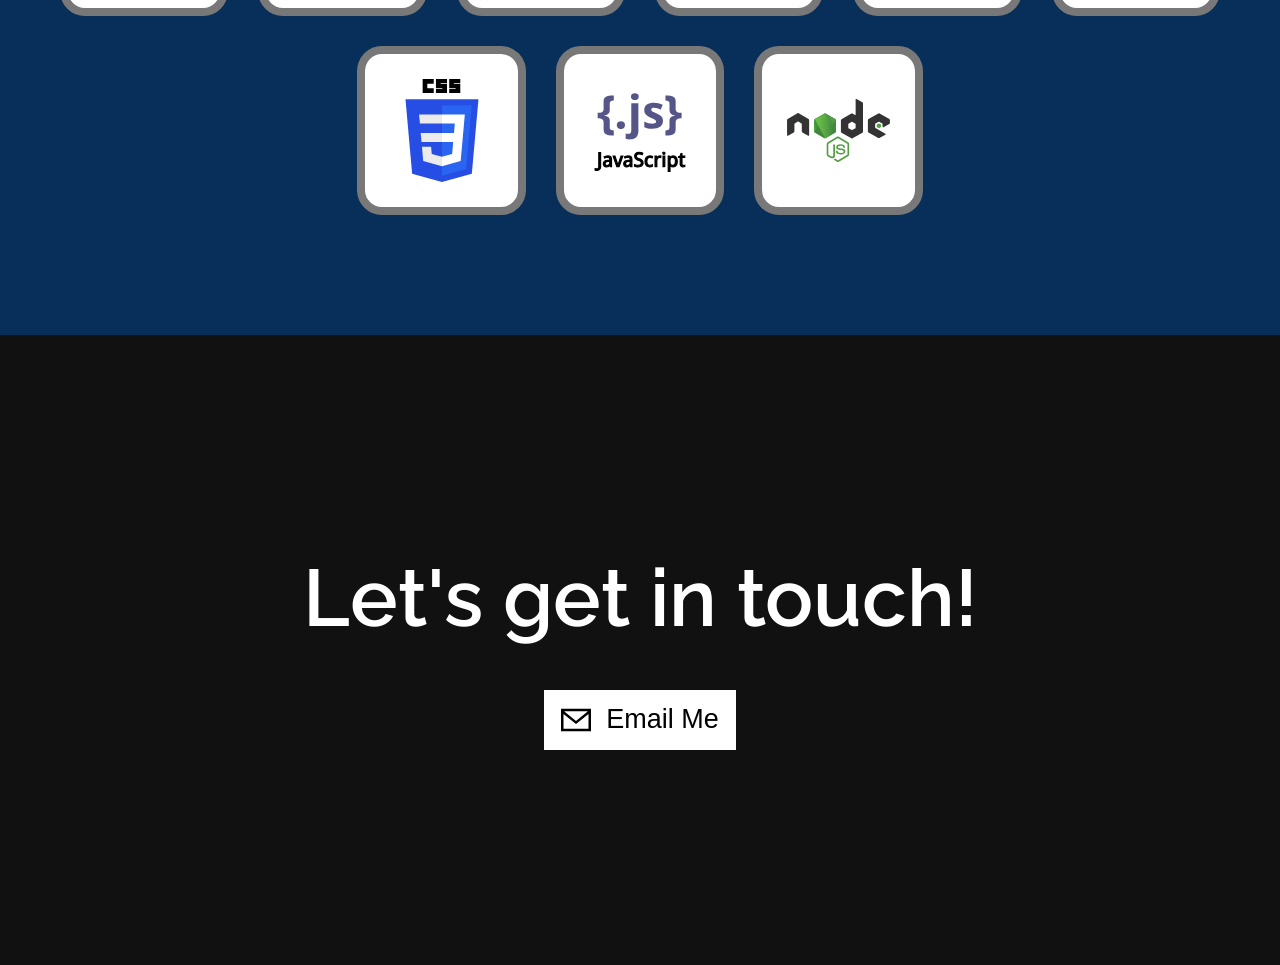
==== commit 2894125f: "Updated bio" ====
--- a/index.html
+++ b/index.html
@@ -83,9 +83,10 @@
 			<h3> A little bit about me:</h3>
 			
 			<div id="bioContainer">	
-				<p class="bio"> I am currently a fourth year student studying Computer Science at the University of Toronto
-								Mississauga. I love programming, emerging technologies, and creating software that is helpful
-								to others. Feel free to scroll down to take a look at my skillset!
+				<p class="bio"> I am a Computer Science graduate from the University of Toronto. 
+								I love programming, emerging technologies, and creating software
+								that is helpful to others. Feel free to scroll down to take a
+								look at my skillset!
 				</p>
 				
 				<a href="files/resume.pdf" download="resume">
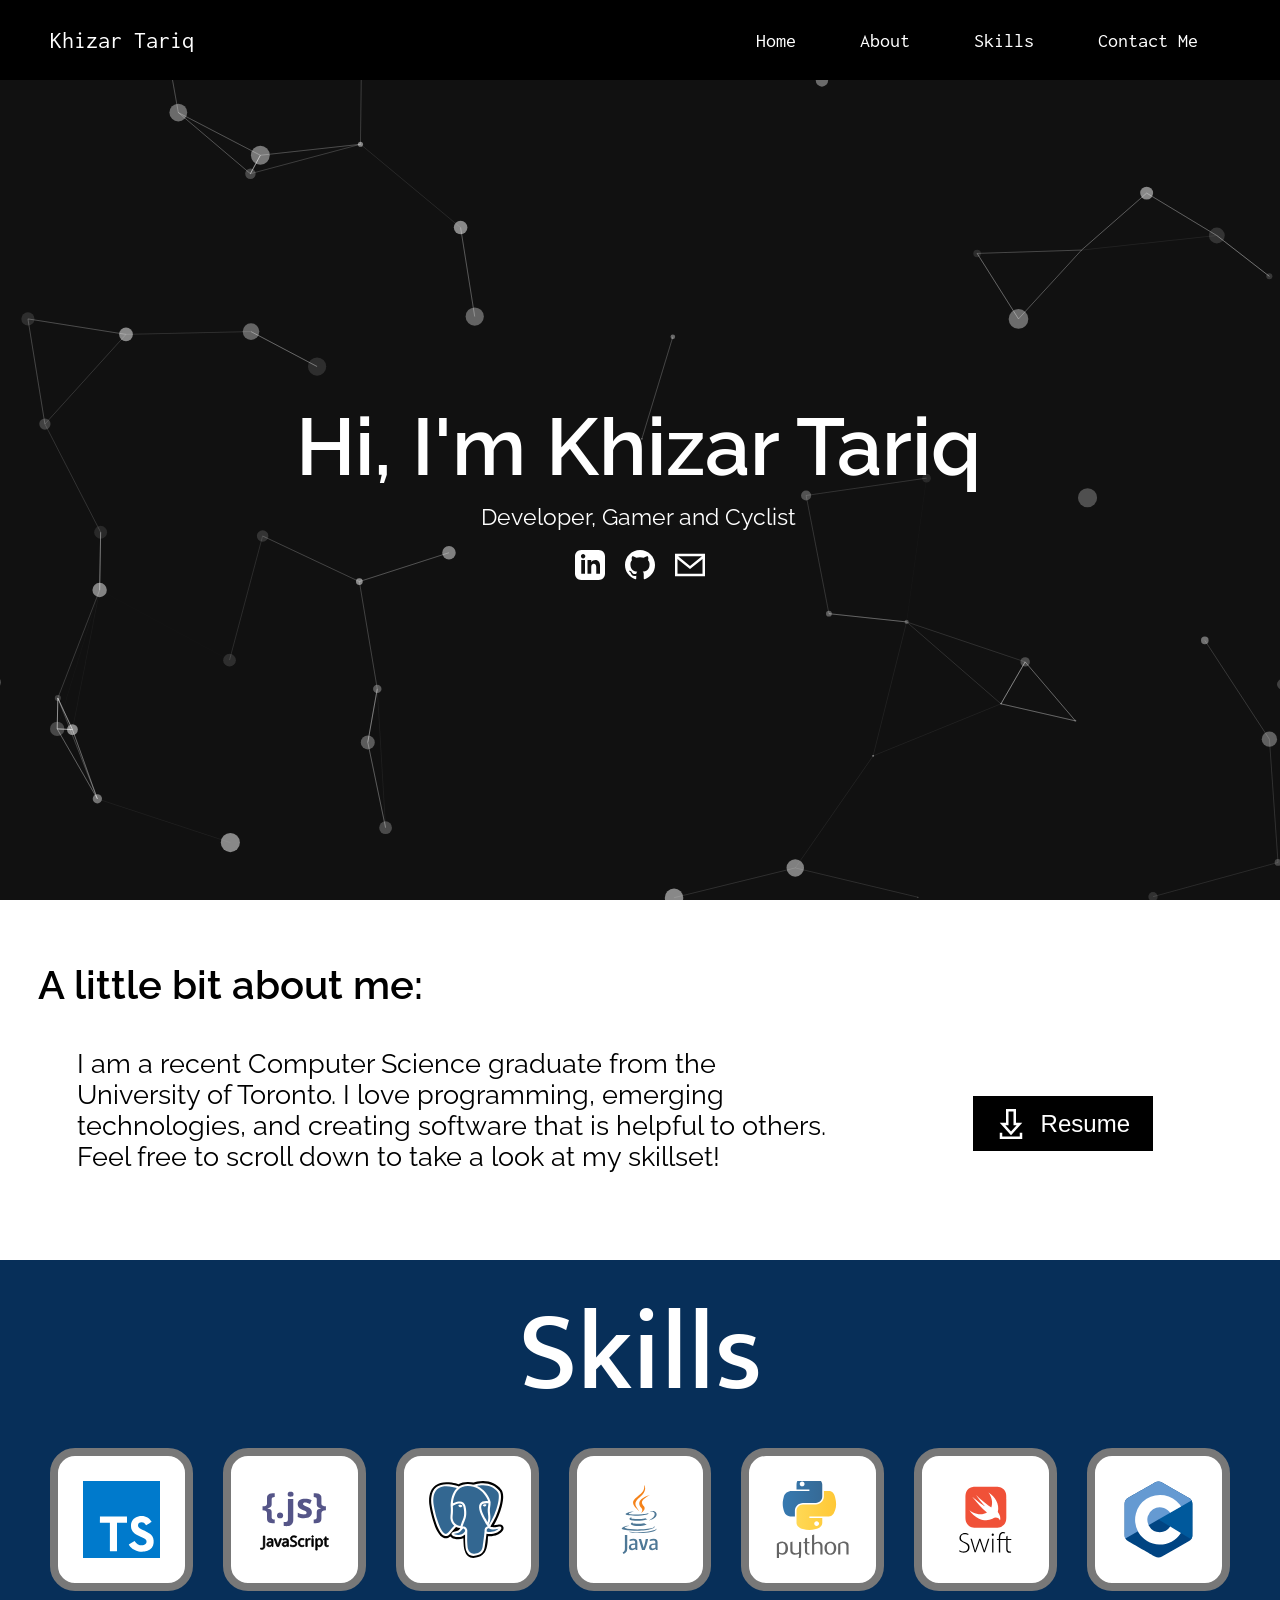
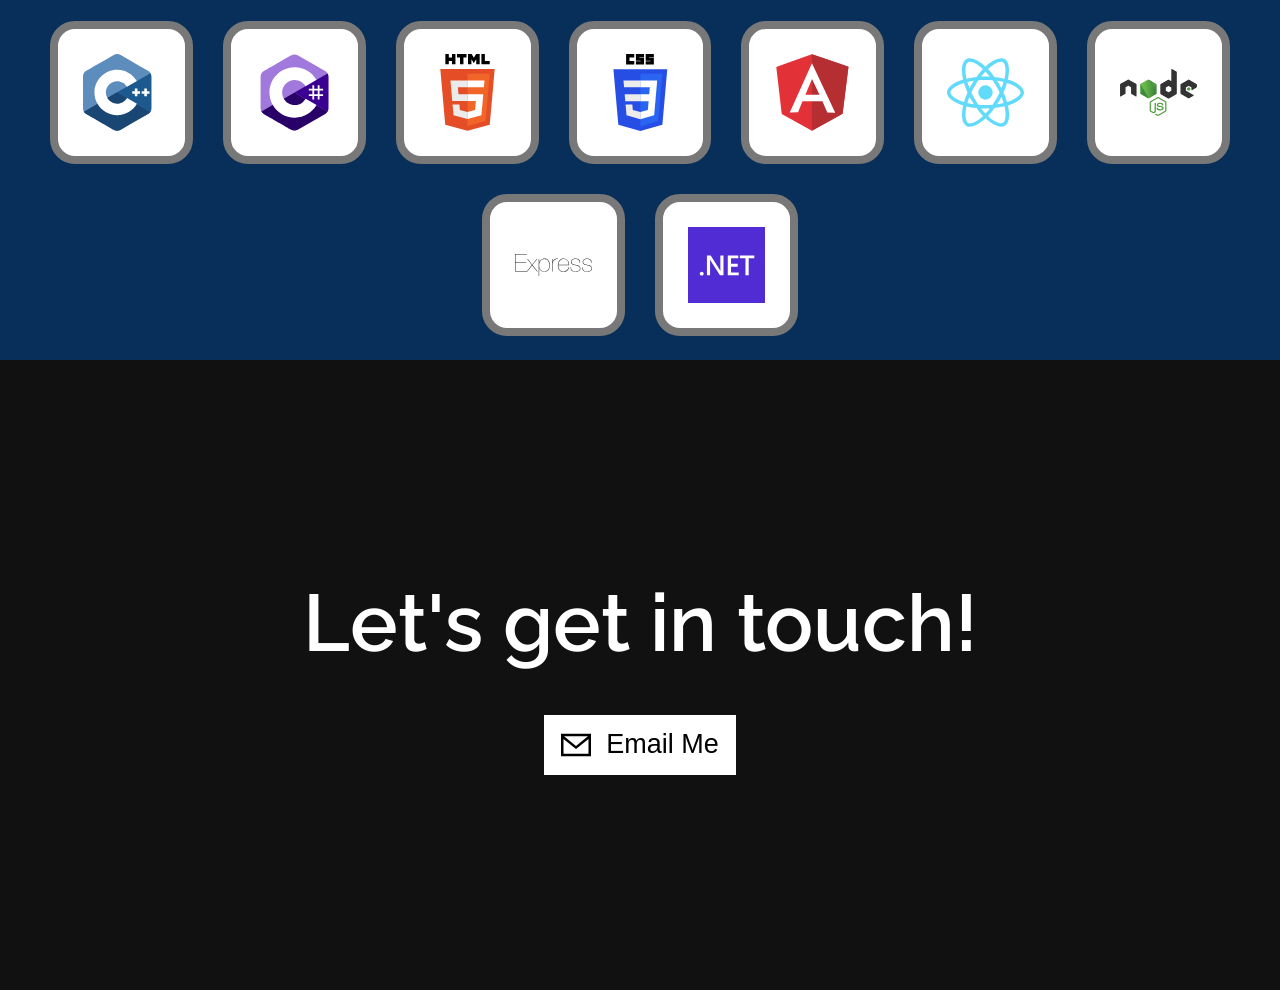
==== commit 3f2de8d2: "Updated skillset and resume" ====
--- a/index.html
+++ b/index.html
@@ -83,7 +83,7 @@
 			<h3> A little bit about me:</h3>
 			
 			<div id="bioContainer">	
-				<p class="bio"> I am a Computer Science graduate from the University of Toronto. 
+				<p class="bio"> I am a recent Computer Science graduate from the University of Toronto. 
 								I love programming, emerging technologies, and creating software
 								that is helpful to others. Feel free to scroll down to take a
 								look at my skillset!
@@ -105,15 +105,23 @@
 		
 		<div id="skillsContainer">
 			<!-- Languages Images -->
+			<img src="images/language%20images/typescript.svg" class="skillImage"/>
+			<img src="images/language%20images/javascript.svg" class="skillImage"/>
+			<img src="images/language%20images/postgresql.svg" class="skillImage"/>
 			<img src="images/language%20images/java.svg#svgView(preserveAspectRatio(xMidYMid meet))" class="skillImage"/>
 			<img src="images/language%20images/python.svg" class="skillImage"/>
 			<img src="images/language%20images/swift.svg" class="skillImage"/>
 			<img src="images/language%20images/c.svg" class="skillImage"/>
 			<img src="images/language%20images/c++.svg" class="skillImage"/>
+			<img src="images/language%20images/csharp.svg" class="skillImage"/>			
 			<img src="images/language%20images/html.svg" class="skillImage"/>
 			<img src="images/language%20images/css.svg" class="skillImage"/>
-			<img src="images/language%20images/javascript.svg" class="skillImage"/>
+			<!-- Framework Images -->
+			<img src="images/language%20images/angular.svg" class="skillImage"/>
+			<img src="images/language%20images/react.svg" class="skillImage"/>
 			<img src="images/language%20images/nodejs.svg" class="skillImage"/>
+			<img src="images/language%20images/express.svg" class="skillImage"/>
+			<img src="images/language%20images/dotNET.svg" class="skillImage"/>
 		</div>
 	</div>
 	
--- a/style.css
+++ b/style.css
@@ -334,8 +334,8 @@
 
 /* Skills div */
 #skills{
-	height: 75vh;
-	min-height:600px;
+	height: 65vh;
+	min-height:700px;
 	position:relative;
 	background-color:#072f59;
 	overflow:hidden;
@@ -367,8 +367,8 @@
 }
 
 .skillImage{ 
-	width:8vw;
-	height:8vw;
+	width:6vw;
+	height:6vw;
 	position:relative;
 	margin:0 10px;
 	aspect-ratio:auto;
@@ -435,6 +435,47 @@
   transition-delay:2s;
 }
 
+.fadeIn10 {
+  opacity: 1;
+  transform: translateY(0px);
+  transition-delay:2.25s;
+}
+
+.fadeIn11 {
+  opacity: 1;
+  transform: translateY(0px);
+  transition-delay:2.5s;
+}
+
+.fadeIn12 {
+  opacity: 1;
+  transform: translateY(0px);
+  transition-delay:2.75s;
+}
+
+.fadeIn13 {
+  opacity: 1;
+  transform: translateY(0px);
+  transition-delay:3s;
+}
+
+.fadeIn14 {
+  opacity: 1;
+  transform: translateY(0px);
+  transition-delay:3.25s;
+}
+
+.fadeIn15 {
+  opacity: 1;
+  transform: translateY(0px);
+  transition-delay:3.5s;
+}
+
+.fadeIn16 {
+  opacity: 1;
+  transform: translateY(0px);
+  transition-delay:3.75s;
+}
 /* Portfolio div */
 #portfolio{
 	height:70vh;
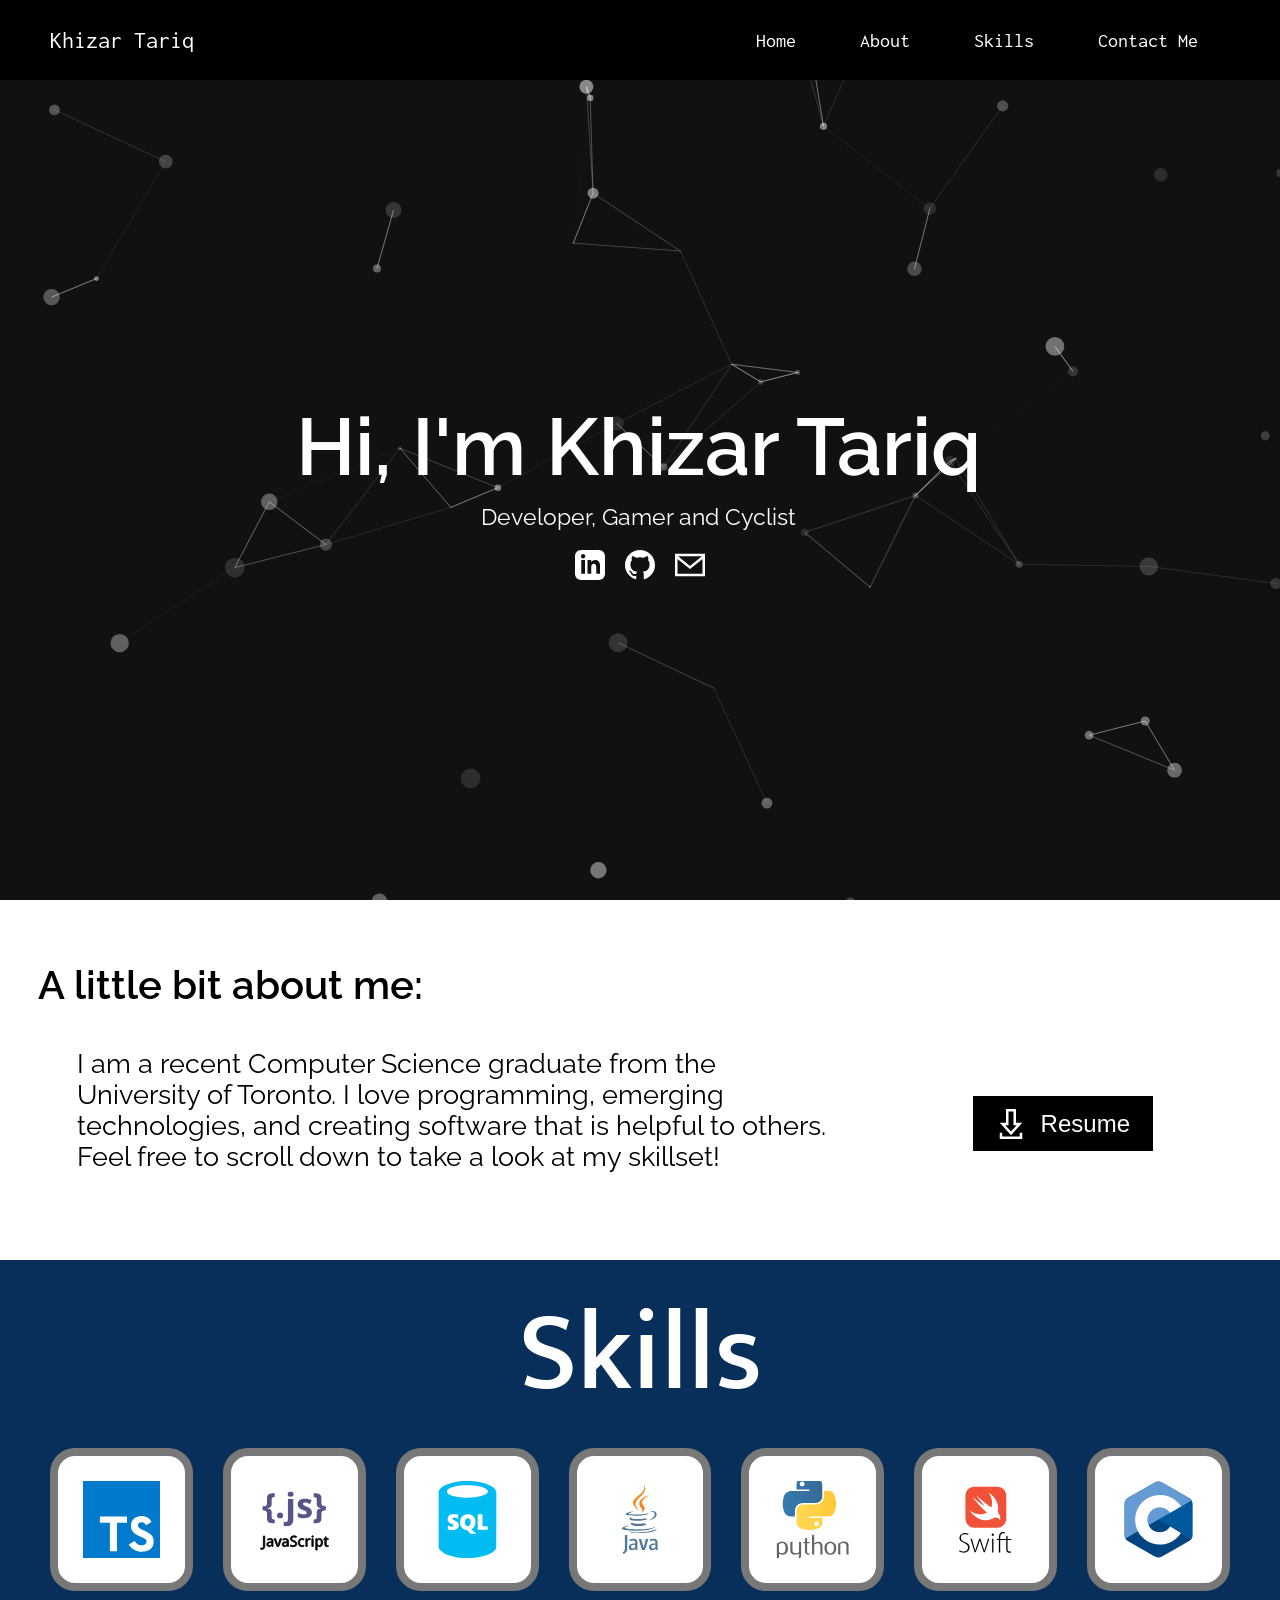
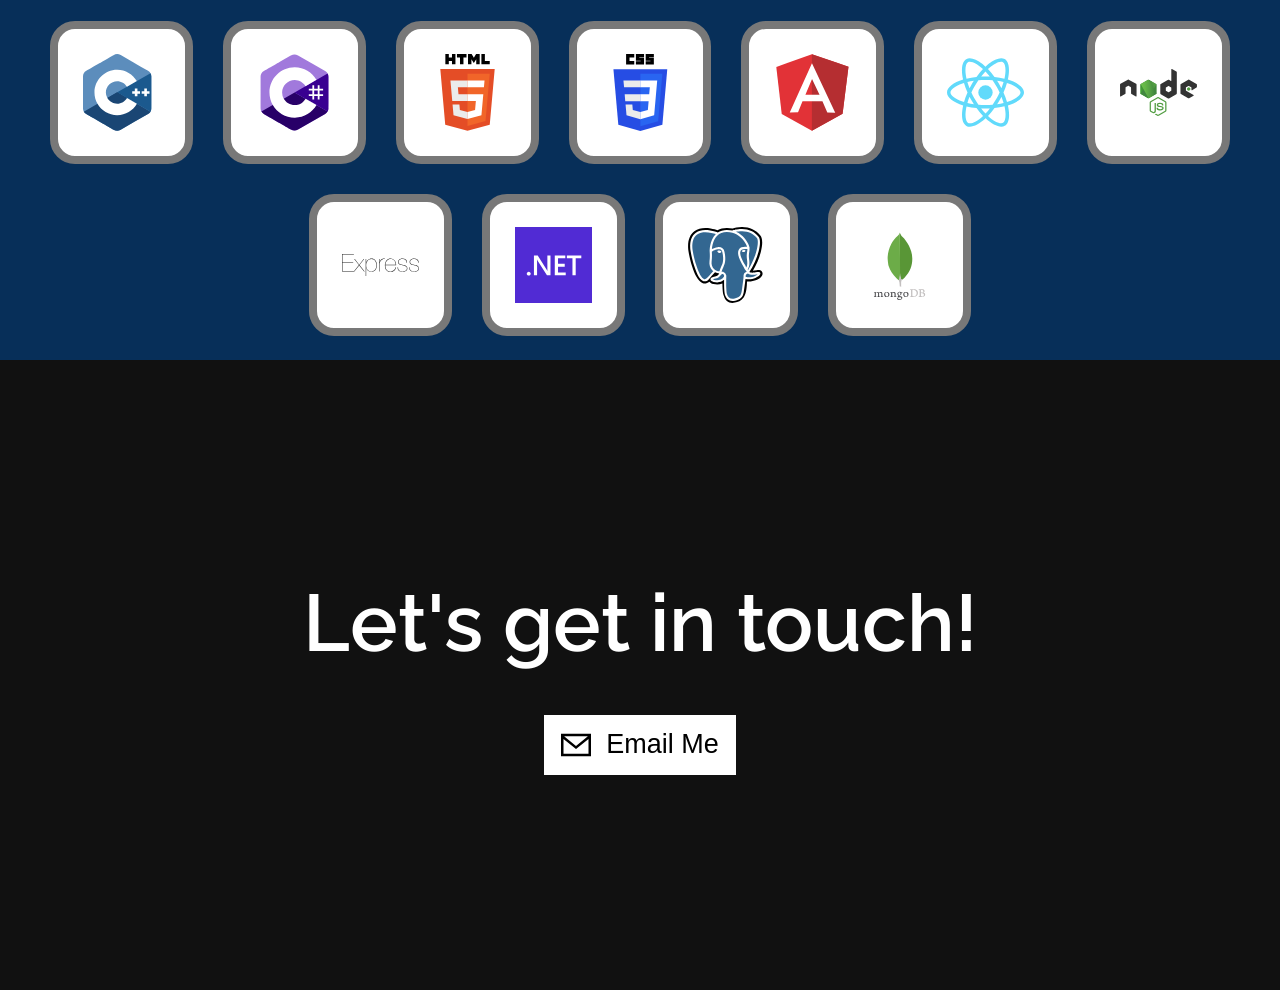
==== commit 3fa24356: "updated desktop alternative resolution styling" ====
--- a/index.html
+++ b/index.html
@@ -107,7 +107,7 @@
 			<!-- Languages Images -->
 			<img src="images/language%20images/typescript.svg" class="skillImage"/>
 			<img src="images/language%20images/javascript.svg" class="skillImage"/>
-			<img src="images/language%20images/postgresql.svg" class="skillImage"/>
+			<img src="images/language%20images/sql.svg" class="skillImage"/>
 			<img src="images/language%20images/java.svg#svgView(preserveAspectRatio(xMidYMid meet))" class="skillImage"/>
 			<img src="images/language%20images/python.svg" class="skillImage"/>
 			<img src="images/language%20images/swift.svg" class="skillImage"/>
@@ -122,6 +122,8 @@
 			<img src="images/language%20images/nodejs.svg" class="skillImage"/>
 			<img src="images/language%20images/express.svg" class="skillImage"/>
 			<img src="images/language%20images/dotNET.svg" class="skillImage"/>
+			<img src="images/language%20images/postgresql.svg" class="skillImage"/>
+			<img src="images/language%20images/mongodb.svg" class="skillImage"/>
 		</div>
 	</div>
 	
--- a/style.css
+++ b/style.css
@@ -476,6 +476,19 @@
   transform: translateY(0px);
   transition-delay:3.75s;
 }
+
+.fadeIn17 {
+  opacity: 1;
+  transform: translateY(0px);
+  transition-delay:4s;
+}
+
+.fadeIn18 {
+  opacity: 1;
+  transform: translateY(0px);
+  transition-delay:4.25s;
+}
+
 /* Portfolio div */
 #portfolio{
 	height:70vh;
@@ -666,7 +679,7 @@
 	}
 	
 	#skills{
-		height:470px;
+		height:800px;
 	}
 	
 	h4{
@@ -711,4 +724,11 @@
 		height:27px;
 		width:27px;
 	}
+}
+
+/* Desktop 1080p settings*/
+@media (min-height: 1080px){
+	#skills{
+		min-height:650px;
+	}
 }
